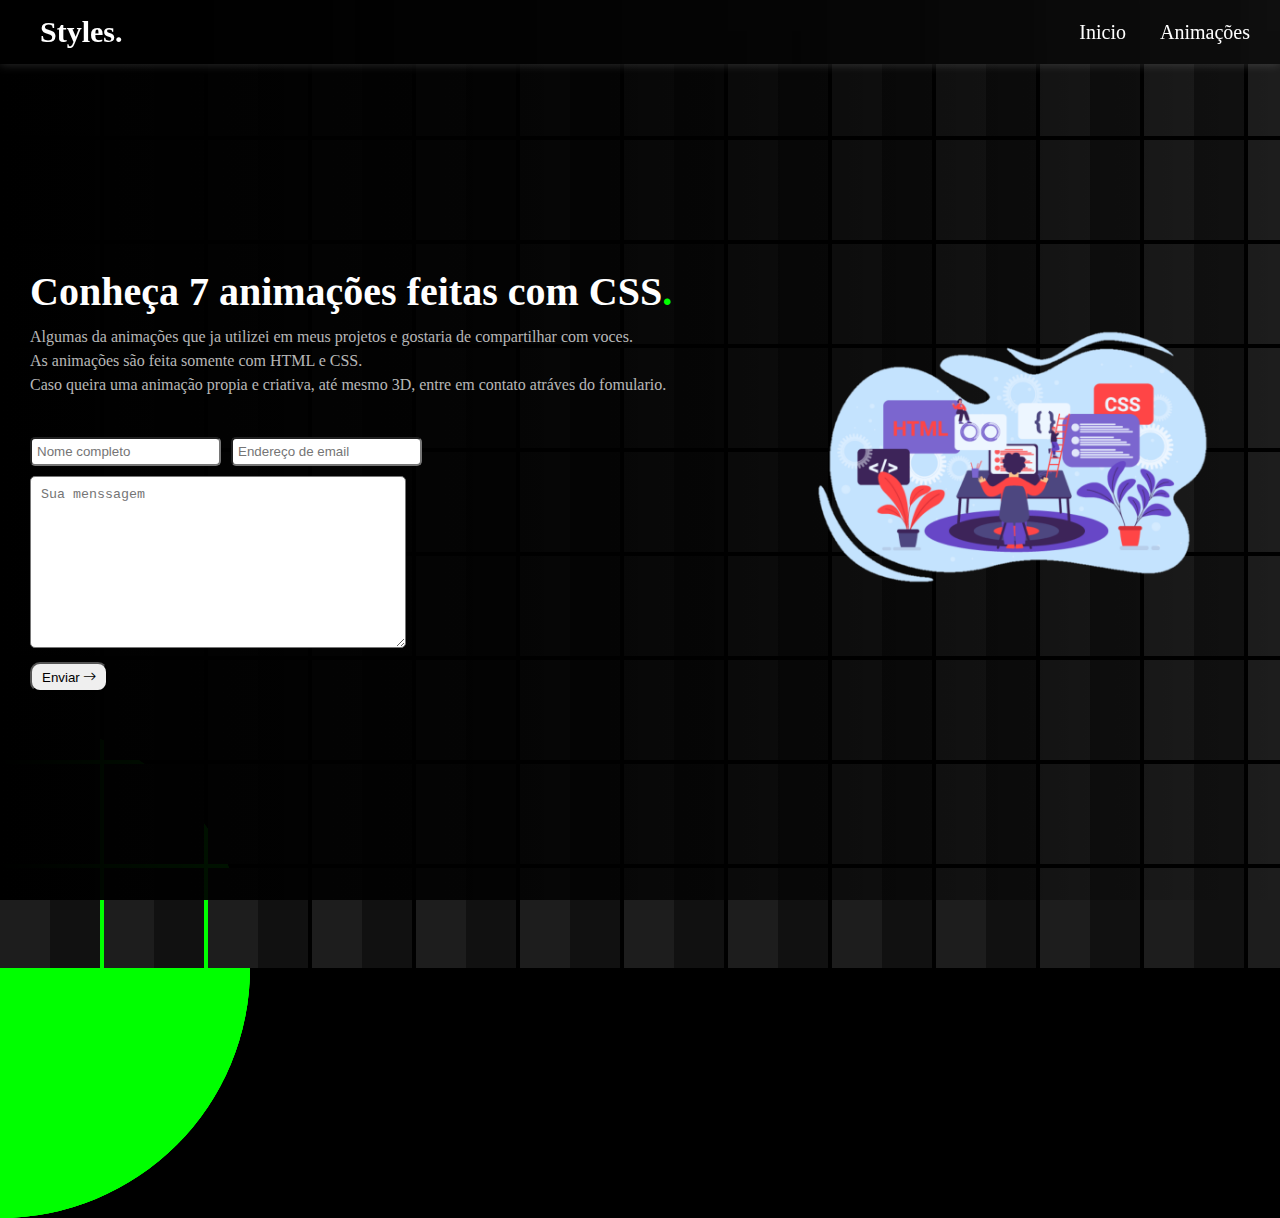
==== index.html @ a8e7b09c "Update index.html" ====
<!DOCTYPE html>
<html lang="pt-br">
<head>
    <meta charset="UTF-8">
    <meta name="viewport" content="width=], initial-scale=1.0">
    <meta name="description"content="Quer animações diferentes? Aqui voce encontrara animações inéditas utilizando apenas css e html!!">
    <meta name="author" content="João vitor gentil da silva">
    <meta name="Keywords" content="Portfolio,portfolio,vercel,joao vitor,threejs, three-js,programação,css,html,javascript,python,js,php,acessar,algoritmo,algoritmos,ambiente digital,ambientes virtuais,animações,animações,digitais,aplicativo,avanços tecnológicos">
    <title>Styles | CSS</title>
    <link rel="shortcut icon" type="image/jpg" href="./img/carro.png" />
    <link rel="stylesheet" href="styles.css">
    <link rel="stylesheet" href="https://cdn.jsdelivr.net/npm/bootstrap-icons@1.11.2/font/bootstrap-icons.min.css">
</head>
<body>
    <header class="header">
        <div class="icon"><h1>Styles.</h1></div>
        <nav class="navbar">
            <a href="#home" class="BtnHome">Inicio</a>
            <a href="#" class="Sobre">Animações</a>
        </nav>
    </header>
    <section class="home">
        <div id="cobtainer-box">
            <div id="container"></div>
        </div>
        <div id="cursor"></div>
        <span class="black">
            <img src="./img/imgeraser.png" alt="">
            <div class="contact">
                <h1>Conheça 7 animações feitas com CSS<span>.</span></h1>
                <p>Algumas da animações que ja utilizei em meus projetos e gostaria de compartilhar com voces. <br>
                As animações são feita somente com HTML e CSS. <br>
                Caso queira uma animação propia e criativa, até mesmo 3D, entre em contato atráves do fomulario.</p>
                <form id="contact-form" method="POST" action="https://formsubmit.co/joaopap1234@gmail.com"
                    enctype="multipart/form-data">
                    <input type="hidden" name="_captcha" value="false">
                    <input type="hidden" name="_next" value="http://127.0.0.1:5500">
            
                    <div class="input-box">
                        <div class="input-field">
                            <input type="text" name="nome" placeholder="Nome completo" required>
                        </div>
            
                        <div class="input-field">
                            <input type="email" name="email" placeholder="Endereço de email" required>
                        </div>
                    </div>
            
                    <div class="textarea-field">
                        <textarea name="assunto" cols="30" rows="10" placeholder="Sua menssagem" required></textarea>
                    </div>
            
                    <div class="btn">
                        <button type="submit">
                            <span class="texto">Enviar</span>
                            <span class="logo-enviar"><i class="bi bi-arrow-right"></i></span>
                        </button>
                    </div>
                </form>
            </div>
        </span>
    </section>
    <section class="About">
        <div class="efeito"></div>
        <div class="efeito-container">
            <h1 class="title">Loading</h1>
            <div class="informacoes">
                <img src="./img/efeito.png" alt="">
                <img src="./img/efeito2.png" alt="">
            </div>
            <div class="info">
                <h1>Efeito de <span>loanding.</span></h1>
                <p>Neste efeito só utilizará HTML e CSS, caso a formatação(*) do css estiver overflow: hidden; Mudem o  hidden para 'Auto'. Assim funcionará perfeitamente!</p>
            </div>
            <div class="codigo-box">
                <div class="codigo-container">
                    <h1>Codigo <span>HTML.</span></h1>
                    <div class="codigo">
                            &lt<span>div</span> class="loading"&gt<br>
                                <p>&lt<span>span</span> style="--i:1"&gt&lt<span>/span</span>&gt</p>
                                <p>&lt<span>span</span> style="--i:2"&gt&lt<span>/span</span>&gt</p>
                                <p>&lt<span>span</span> style="--i:3"&gt&lt<span>/span</span>&gt</p>
                                <p>&lt<span>span</span> style="--i:4"&gt&lt<span>/span</span>&gt</p>
                                <p>&lt<span>span</span> style="--i:5"&gt&lt<span>/span</span>&gt</p>
                                <p>&lt<span>span</span> style="--i:6"&gt&lt<span>/span</span>&gt</p>
                                <p>&lt<span>span</span> style="--i:7"&gt&lt<span>/span</span>&gt</p>
                                <p>&lt<span>span</span> style="--i:8"&gt&lt<span>/span</span>&gt</p>
                                <p>&lt<span>span</span> style="--i:9"&gt&lt<span>/span</span>&gt</p>
                                <p>&lt<span>span</span> style="--i:10"&gt&lt<span>/span</span>&gt</p>
                                <p>&lt<span>span</span> style="--i:11"&gt&lt<span>/span</span>&gt</p>
                                <p>&lt<span>span</span> style="--i:12"&gt&lt<span>/span</span>&gt</p>
                                <p>&lt<span>span</span> style="--i:13"&gt&lt<span>/span</span>&gt</p>
                                <p>&lt<span>span</span> style="--i:14"&gt&lt<span>/span</span>&gt</p>
                                <p>&lt<span>span</span> style="--i:15"&gt&lt<span>/span</span>&gt</p>
                                <p>&lt<span>span</span> style="--i:16"&gt&lt<span>/span</span>&gt</p>
                                <p>&lt<span>span</span> style="--i:17"&gt&lt<span>/span</span>&gt</p>
                                <p>&lt<span>span</span> style="--i:18"&gt&lt<span>/span</span>&gt</p>
                                <p>&lt<span>span</span> style="--i:19"&gt&lt<span>/span</span>&gt</p>
                                <p>&lt<span>span</span> style="--i:20"&gt&lt<span>/span</span>&gt</p>
                            &lt<span>/div</span>&gt        
                    </div>
                </div>

                <div class="codigo-container">
                    <h1>Codigo <span>CSS.</span></h1>
                    <div class="codigoCss">
                        <span>.loading</span> {<br>
                        position: relative;<br>
                        display: flex;
                        <br>
                        }
                        <br>
                        <br>
                        <span>.loading span</span> {<br>
                        position: relative;<br>
                        width: 5px;<br>
                        height: 41px;<br>
                        transform: rotate(calc(var(--i) * 18deg));<br>
                        transform-origin: 0 150px;<br>
                        z-index: 99;<br>
                        }<br>
                        <br>
                        <span>.loading span::before</span>{<br>
                        content: "";<br>
                        position: absolute;<br>
                        inset: 0;<br>
                        animation: animate 8s linear infinite;<br>
                        animation-delay: calc(var(--i) * 0.1s);<br>
                        }<br>
                        <br>
                        <span>@keyframes animate </span>{<br>
                        <span>0%</span> {<br>
                        background: #0f0;<br>
                        box-shadow: 0 0 5px #0f0,<br>
                        0 0 15px #0f0,<br>
                        0 0 30px #0f0,<br>
                        0 0 50px #0f0;<br>
                        rotate: 0deg;<br>
                        }<br>
                        
                        <span>20%</span> {<br>
                        background: #0f0;<br>
                        box-shadow: 0 0 5px #0f0,<br>
                        0 0 15px #0f0,<br>
                        0 0 30px #0f0,<br>
                        0 0 50px #0f0;<br>
                        rotate: 0deg;<br>
                        }<br>
                        <br>
                        <span>40%</span> {<br>
                        background: #0f0;<br>
                        box-shadow: 0 0 5px #0f0,<br>
                        0 0 15px #0f0,<br>
                        0 0 30px #0f0,<br>
                        0 0 50px #0f0;<br>
                        rotate: 90deg;<br>
                        filter: hue-rotate(0deg);<br>
                        }<br>
                        <br>
                        <span>80%</span> {<br>
                        background: #0f0;<br>
                        box-shadow: 0 0 5px #0f0,<br>
                        0 0 15px #0f0,<br>
                        0 0 30px #0f0,<br>
                        0 0 50px #0f0;<br>
                        rotate: 90deg;<br>
                        filter: hue-rotate(360deg);<br>
                        }<br>
                        <br>
                        <span>90% </span>{<br>
                        box-shadow: none;<br>
                        rotate: 90deg;<br>
                        }<br>
                        <br>
                        <span>90.1%,
                        100%</span> {<br>
                        box-shadow: none;<br>
                        background: transparent;<br>
                        }<br>
                        }
                    </div>
                </div>
            </div>
        </div>

        <div class="efeito-container">
            <h1 class="title">Hover</h1>
            <div class="informacoes">
                <img src="./img/luz.png" alt="">
                <img src="./img/luz2.png" alt="">
            </div>
            <div class="info">
                <h1>Efeito de <span>Hover.</span></h1>
                <p>Neste efeito só utilizará HTML e CSS, caso a formatação(*) do css estiver overflow: hidden; Mudem o hidden
                    para 'Auto'. Cole esse link do header do seu HTML.<i class="bi bi-arrow-down-short"></i> <br><br> <span>&ltlink rel="stylesheet" href="https://cdn.jsdelivr.net/npm/bootstrap-icons@1.11.2/font/bootstrap-icons.min.css"&gt</span> <br>Depois de colar no header copie e cole o codigo a baixo, tudo funcionará perfeitamente!</p>
            </div>
            <div class="codigo-box">
                <div class="codigo-container">
                    <h1>Codigo <span>HTML.</span></h1>
                    <div class="codigo">
                        &lt<span>ul</span> class="icones"&gt
                        <p>&lt<span>li</span> style="--clr:#2483ff"&gt</p>
                        <p id="frente">&lt<span>a</span> href="#" target="_blank"&gt</p>
                        <p id="frente1">&lt<span>i</span> class="bi bi-linkedin"&gt&lt/<span>i</span>&gt</p>
                        <p id="frente1">&lt<span>span</span>&gtLinkdin&lt/<span>span</span>&gt</p>
                        <p id="frente"> &lt/<span>a</span>&gt</p>
                        <p> &lt/<span>li</span>&gt</p>
                        <p>&lt<span>li</span> style="--clr:#b9b9b9"&gt</p>
                        <p id="frente">&lt<span>a</span> href="#" target="_blank"&gt</p>
                        <p id="frente1">&lt<span>i</span> class="bi bi-github"&gt&lt/<span>i</span>&gt</p>
                        <p id="frente1"> &lt<span>span</span>&gtGithub&lt/<span>span</span>&gt</p>
                        <p id="frente">&lt/<span>a</span>&gt</p>
                        <p>&lt/<span>li</span>&gt</p>
                        <p>&lt<span>li</span> style="--clr:#ff4800"&gt</p>
                        <p id="frente">&lt<span>a</span> href="#" target="_blank"&gt</p>
                        <p id="frente1">&lt<span>i</span> class="bi bi-instagram"&gt&lt/<span>i</span>&gt</p>
                        <p id="frente1">&lt<span>span</span>&gtInstagram&lt/<span>span</span>&gt</p>
                        <p id="frente">&lt/<span>a</span>&gt</p>
                        <p>&lt/<span>li</span>&gt</p>
                        &lt/<span>ul</span>&gt
                    </div>
                </div>
        
                <div class="codigo-container">
                    <h1>Codigo <span>CSS.</span></h1>
                    <div class="codigoCss">
                        <span>.icones</span> {<br>
                        position: relative;<br>
                        display: flex;<br>
                        justify-content: center;<br>
                        align-items: center;<br>
                        }<br>
                        <br>
                        <span>.icones li</span> {<br>
                        position: relative;<br>
                        list-style: none;<br>
                        width: 80px;<br>
                        height: 80px;<br>
                        display: flex;<br>
                        justify-content: center;<br>
                        align-items: center;<br>
                        cursor: pointer;<br>
                        transition: .5s;<br>
                        }<br>
                        <br>
                        <span>.icones li::before</span> {<br>
                        content: "";<br>
                        position: absolute;<br>
                        inset: 30px;<br>
                        box-shadow: 0 0 0 10px var(--clr),<br>
                        0 0 0 20px var(--bg),<br>
                        0 0 0 22px var(--clr);<br>
                        transition: .5s;<br>
                        }<br>
                        <br>
                        <span>.icones li:hover::before</span> {<br>
                        inset: 15px;<br>
                        }<br>
                        <br>
                        <span>.icones li::after</span> {<br>
                        content: "";<br>
                        position: absolute;<br>
                        inset: 0;<br>
                        background: var(--bg);<br>
                        transform: rotate(45deg);<br>
                        transition: .5s;<br>
                        }<br>
                        <br>
                        <span>.icones li:hover::after</span> {<br>
                        inset: -10px;<br>
                        transform: rotate(0deg);<br>
                        }<br>
                        <br>
                        <span>.icones li a</span>{<br>
                        position: relative;<br>
                        text-decoration: none;<br>
                        z-index: 10;<br>
                        display: flex;<br>
                        justify-content: center;<br>
                        align-items: center;<br>
                        }<br>
                        
                        <span>.icones li a i</span> {<br>
                        font-size: 2em;<br>
                        transition: .5s;<br>
                        color: var(--clr);<br>
                        }<br>
                        <br>
                        <span>.icones li:hover a i</span> {<br>
                        color: var(--clr);<br>
                        transform: translateY(-40%);<br>
                        }<br>
                        <br>
                        <span>.icones li a span</span> {<br>
                        position: absolute;<br>
                        color: var(--clr);<br>
                        opacity: 0;<br>
                        transition: .5s;<br>
                        transform: scale(0) translateY(200%);<br>
                        }<br>
                        
                        <span>.icones li:hover a span</span> {<br>
                        opacity: 1;<br>
                        transform: scale(1) translateY(100%);<br>
                        }<br>
                        <br>
                        .icones li:hover a i,<br>
                        <span>.icones li:hover a span</span> {<br>
                        filter: drop-shadow(0 0 20px var(--clr)) drop-shadow(0 0 40px var(--clr)) drop-shadow(0 0 60px var(--clr));<br>
                        }
                    </div>
                </div>
            </div>
        </div>

        <div class="efeito-container">
            <h1 class="title">Menu</h1>
            <div class="informacoes">
                <img src="./img/menu.png" alt="">
                <img src="./img/menu2.png" alt="">
            </div>
            <div class="info">
                <h1>Menu <span>desktop.</span></h1>
                <p>Neste efeito só utilizará HTML e CSS, caso a formatação(*) do css estiver overflow: hidden; Mudem o hidden
                    para 'Auto'.
                </p>
            </div>
            <div class="codigo-box">
                <div class="codigo-container">
                    <h1>Codigo <span>HTML.</span></h1>
                    <div class="codigo">
                        &lt<span>ul</span> class="Menu3d">
                        <p>&lt<span>li</span> style="--i:4"><br>&lt<span>a</span> href="#"> Inicio&lt/<span>a</span>><br>&lt/<span>li</span>></p><br>
                        <p>&lt<span>li</span> style="--i:3"><br>&lt<span>a</span> href="#"> Sobre&lt/<span>a</span>><br>&lt/<span>li</span>></p><br>
                        <p>&lt<span>li</span> style="--i:2"><br>&lt<span>a</span> href="#"> Projetos&lt/<span>a</span>><br>&lt/<span>li</span>></p><br>
                        <p>&lt<span>li</span> style="--i:1"><br>&lt<span>a</span> href="#"> Contato&lt/<span>a</span>><br>&lt/<span>li</span>></p>
                        &lt/<span>ul</span>>
                    </div>
                </div>
        
                <div class="codigo-container">
                    <h1>Codigo <span>CSS.</span></h1>
                    <div class="codigoCss">
                        <span>.Menu3d</span> {<br>
                        position: relative;<br>
                        transform: skewY(-15deg);<br>
                        transition: 0.5s;<br>
                        z-index: 999;<br>
                        margin-top: 200px;<br>
                        }<br>
                        <br>
                        <span>.Menu3d li</span> {<br>
                        position: relative;<br>
                        list-style: none;<br>
                        width: 150px;<br>
                        background: #0b0c0c;<br>
                        z-index: var(--i);<br>
                        transition: 0.5s;<br>
                        }<br>
                        <br>
                        <span>.Menu3d li:hover</span> {<br>
                        background: #1E90FF;<br>
                        transform: translateX(20px);<br>
                        }<br>
                        <br>
                        <span>.Menu3d li::before</span> {<br>
                        content: "";<br>
                        position: absolute;<br>
                        top: 0;<br>
                        left: -30px;<br>
                        width: 30px;<br>
                        height: 100%;<br>
                        background: #070707;<br>
                        transform-origin: right;<br>
                        transform: skewY(45deg);<br>
                        transition: 0.5s;<br>
                        }<br>
                        <br>
                        <span>.Menu3d li:hover::before</span> {<br>
                        background: #0f2f42;<br>
                        }<br>
                        <br>
                        <span>.Menu3d li::after</span> {<br>
                        content: "";<br>
                        position: absolute;<br>
                        display: flex;<br>
                        top: -30px;<br>
                        left: 0;<br>
                        height: 30px;<br>
                        width: 100%;<br>
                        background: #070707;<br>
                        transform-origin: bottom;<br>
                        transform: skewX(45deg);<br>
                        transition: 0.5s;<br>
                        }<br>
                        <br>
                        <span>.Menu3d li:hover::after</span> {<br>
                        background: #2982b9;<br>
                        }<br>
                        <br>
                        <span>.Menu3d li a</span> {<br>
                        text-decoration: none;<br>
                        color: white;<br>
                        padding: 15px;<br>
                        height: 40px;<br>
                        display: block;<br>
                        text-transform: uppercase;<br>
                        letter-spacing: 0.05em;<br>
                        font-size: 14px;<br>
                        transition: 0.5s;<br>
                        }<br>
                        <br>
                        <span>.Menu3d li:hover a</span> {<br>
                        color: white;<br>
                        }<br>
                        <br>
                        <span>.Menu3d li:last-child::after</span> {<br>
                        box-shadow: -100px 110px 20px #00000070;<br>
                        }
                    </div>
                </div>
            </div>
        </div>

        <div class="efeito-container">
            <h1 class="title">Imagem Hover</h1>
            <div class="informacoes">
                <img src="./img/img.png" alt="">
                <img src="./img/img2.png" alt="">
            </div>
            <div class="info">
                <h1>Efeito Hover<span> 3d em imagem.</span></h1>
                <p>Neste efeito só utilizará HTML e CSS.</p>
            </div>
            <div class="codigo-box">
                <div class="codigo-container">
                    <h1>Codigo <span>HTML.</span></h1>
                    <div class="codigo">
                        &lt<span>div</span> class="image">
                        <p>&lt <span>img</span> src="SUA IMAGEM" alt=""></p>
                        &lt/<span>div</span>>
                    </div>
                </div>
        
                <div class="codigo-container">
                    <h1>Codigo <span>CSS.</span></h1>
                    <div class="codigoCss">
                        <span>.image</span> {<br>
                        height: 500px;<br>
                        width: 650px;<br>
                        perspective: 800px;<br>
                        display: flex;<br>
                        align-items: center;<br>
                        justify-content: center;<br>
                        transition: .3s;<br>
                        }<br>
                        <br>
                        <span>.image img</span> {<br>
                        height: auto;<br>
                        width: 600px;<br>
                        position: relative;<br>
                        transform-style: preserve-3d;<br>
                        transition: .3s;<br>
                        box-shadow: 10px 10px 10px black;<br>
                        }<br>
                        <br>
                        <span>.image img:hover</span> {<br>
                        transform: rotateY(-25deg) translateY(15px);<br>
                        box-shadow: 10px 20px 20px black<br>
                        }
                    </div>
                </div>
            </div>
        </div>

        <div class="efeito-container">
            <h1 class="title">Carro</h1>
            <div class="informacoes">
                <img src="./img/carro.png" alt="">
                <img src="./img/carro2.png" alt="">
            </div>
            <div class="info">
                <h1>Efeito de carro<span> andando.</span></h1>
                <p>Neste efeito só utilizará HTML e CSS.</p>
            </div>
            <div class="codigo-box">
                <div class="codigo-container">
                    <h1>Codigo <span>HTML.</span></h1>
                    <div class="codigo">
                        &lt<span>div</span> class="pista">
                        <p>&lt<span>div</span> class="carro"></p>
                        <p id="frente">&lt<span>div</span> class="molde"></p>
                        <p id="frente1">&lt<span>div</span> class="farol">&lt/<span>div</span>></p>
                        <p id="frente">&lt/<span>div</span>></p>
                        <p id="frente">&lt<span>div</span> class="teto"></p>
                        <p id="frente1">&lt<span>div</span> class="janela">&lt/<span>div</span>></p>
                        <p id="frente">&lt/<span>div</span>></p>
                        <p id="frente">&lt<span>div</span> class="roda1"></p>
                        <p id="frente1">&lt<span>div</span>class="aro1">&lt/<span>div</span>></p>
                        <p id="frente1">&lt<span>div</span> class="aro2">&lt/<span>div</span>></p>
                        <p id="frente">&lt/<span>div</span>></p>
                        <p id="frente">&lt<span>div</span> class="roda2"></p>
                        <p id="frente1">&lt<span>div</span> class="aro3">&lt/<span>div</span>></p>
                        <p id="frente1">&lt<span>div</span> class="aro4">&lt/<span>div</span>></p>
                        <p id="frente">&lt/<span>div</span>></p>
                        <p id="frente">&lt<span>div</span> class="porta"></p>
                        <p id="frente1">&lt<span>div</span> class="macaneta">&lt/<span>div</span>></p>
                        <p id="frente">&lt/<span>div</span>></p>
                        <p id="frente">&lt<span>div</span> class="luz">&lt/<span>div</span>></p>
                        <p>&lt/<span>div</span>></p>
                        &lt/<span>div</span>>
                    </div>
                </div>
        
                <div class="codigo-container">
                    <h1>Codigo <span>CSS.</span></h1>
                    <div class="codigoCss">
                        <span>.pista</span> {<br>
                        position: relative;<br>
                        width: 100%;<br>
                        height: 70px;<br>
                        margin-bottom: 20px;<br>
                        border-bottom: 2px solid greenyellow;<br>
                        overflow: hidden;<br>
                        }<br>
                        <br>
                        <span>.carro</span> {<br>
                        position: absolute;<br>
                        width: 120px;<br>
                        height: 90%;<br>
                        bottom: 0;<br>
                        animation: movimento-carro 6s linear infinite;<br>
                        transition: 6s;<br>
                        }<br>
                        <br>
                        <span>.molde</span> {<br>
                        position: absolute;<br>
                        margin-top: 18px;<br>
                        width: 80%;<br>
                        background: #5f5f5f;<br>
                        height: 28px;<br>
                        border-radius: 4px;<br>
                        border-bottom: 2px solid black;<br>
                        border-top: 1px solid black;<br>
                        border-left: 1px solid black;<br>
                        overflow: hidden;<br>
                        }<br>
                        <br>
                        <span>.farol</span> {<br>
                        position: absolute;<br>
                        width: 10px;<br>
                        height: 10px;<br>
                        right: -3px;<br>
                        background-color: greenyellow;<br>
                        border-radius: 3px;<br>
                        border: 1px solid black;<br>
                        }<br>
                        <br>
                        <span>.porta</span> {<br>
                        position: absolute;<br>
                        width: 20px;<br>
                        height: 28px;<br>
                        background: #3d3d3d;<br>
                        border: 2px solid black;<br>
                        margin-top: 18px;<br>
                        margin-left: 32px;<br>
                        }<br>
                        <br>
                        <span>.macaneta</span> {<br>
                        position: absolute;<br>
                        background: black;<br>
                        height: 2px;<br>
                        width: 8px;<br>
                        margin-top: 10px;<br>
                        }<br>
                        <br>
                        <span>.teto</span> {<br>
                        position: absolute;<br>
                        width: 40%;<br>
                        height: 18px;<br>
                        margin-left: 15px;<br>
                        background: transparent;<br>
                        border: 3px solid black;<br>
                        border-bottom: none;<br>
                        border-radius: 5px;<br>
                        z-index: -1;<br>
                        }<br>
                        <br>
                        <span>.janela</span> {<br>
                        position: absolute;<br>
                        width: 2px;<br>
                        height: 18px;<br>
                        background-color: black;<br>
                        margin-left: 20px;<br>
                        }<br>
                        <br>
                        <span>.roda1</span> {<br>
                        position: absolute;<br>
                        display: flex;<br>
                        justify-content: center;<br>
                        align-items: center;<br>
                        bottom: 0;<br>
                        left: 5px;<br>
                        width: 20px;<br>
                        height: 20px;<br>
                        border-radius: 50%;<br>
                        border: 5px solid black;<br>
                        background: #797979;<br>
                        }<br>
                        <br>
                        <span>.roda2</span> {<br>
                        position: absolute;<br>
                        display: flex;<br>
                        justify-content: center;<br>
                        align-items: center;<br>
                        bottom: 0;<br>
                        right: 28px;<br>
                        width: 20px;<br>
                        height: 20px;<br>
                        border-radius: 50%;<br>
                        background: #797979;<br>
                        border: 5px solid black;<br>
                        }<br>
                        <br>
                        <span>.aro1</span> {<br>
                        position: absolute;<br>
                        height: 100%;<br>
                        width: 2px;<br>
                        background-color: black;<br>
                        animation: girar .6s linear infinite;<br>
                        }<br>
                        <br>
                        <span>.aro2</span> {<br>
                        position: absolute;<br>
                        height: 2px;<br>
                        width: 100%;<br>
                        background-color: black;<br>
                        animation: girar .6s linear infinite;<br>
                        }<br>
                        <br>
                        <span>.aro3</span>{<br>
                        position: absolute;<br>
                        height: 2px;<br>
                        width: 100%;<br>
                        background-color: black;<br>
                        animation: girar .6s linear infinite;<br>
                        }<br>
                        <br>
                        <span>.aro4</span> {<br>
                        position: absolute;<br>
                        height: 100%;<br>
                        width: 2px;<br>
                        background-color: black;<br>
                        animation: girar .6s linear infinite;<br>
                        }<br>
                        <br>
                        <span>.luz</span> {<br>
                        pointer-events: none;<br>
                        content: "";<br>
                        position: absolute;<br>
                        width: 20px;<br>
                        height: 50px;<br>
                        background: greenyellow;<br>
                        right: 0;<br>
                        transform: perspective(64px) rotateX(40deg) scale(1, 0.35);<br>
                        filter: blur(10px);<br>
                        opacity: 0, 7;<br>
                        }<br>
                        <br>
                        <span>@keyframes movimento-carro</span> {<br>
                        <span>0%</span> {<br>
                        left: -100px;<br>
                        }<br>
                        
                        <span>100%</span> {<br>
                        left: 100%;<br>
                        }<br>
                        }<br>
                        <br>
                        <span>@keyframes girar</span> {<br>
                        <span>0%</span> {<br>
                        transform: rotate(0);<br>
                        }<br>
                        <br>
                        <span>100%</span> {<br>
                        transform: rotate(360deg);<br>
                        }<br>
                        }
                    </div>
                </div>
            </div>
        </div>

        <div class="efeito-container">
            <h1 class="title">DNA</h1>
            <div class="informacoes">
                <img src="./img/dna.png" alt="">
                <img src="./img/dna2.png" alt="">
            </div>
            <div class="info">
                <h1>Efeito de<span> DNA.</span></h1>
                <p>Neste efeito só utilizará HTML e CSS.</p>
            </div>
            <div class="codigo-box">
                <div class="codigo-container">
                    <h1>Codigo <span>HTML.</span></h1>
                    <div class="codigo">
                        &lt<span>div</span> class="wrapper">
                        <p>&lt<span>div</span> class="line line1"></p>
                        <p id="frente">&lt<span>span</span> class="circle circle-top">&lt/<span>span</span>></p>
                        <p id="frente">&lt<span>div</span> class="dotted"></p>
                        <p id="frente1">&lt<span>span</span> class="dot dot-top">&lt/<span>span</span>></p>
                        <p id="frente1">&lt<span>span</span> class="dot dot-middle-top">&lt/<span>span</span>></p>
                        <p id="frente1">&lt<span>span</span> class="dot dot-middle-bottom">&lt/<span>span</span>></p>
                        <p id="frente1">&lt<span>span</span> class="dot dot-bottom">&lt/<span>span</span>></p>
                        <p id="frente">&lt/<span>div</span>></p>
                        <p>&lt<span>span</span> class="circle circle-bottom">&lt/<span>span</span>></p>
                        <p>&lt/<span>div</span>></p>
                        <p>&lt<span>div</span> class="line line2"></p>
                        <p id="frente">&lt<span>span</span> class="circle circle-top">&lt/<span>span</span>></p>
                        <p id="frente">&lt<span>div</span> class="dotted"></p>
                        <p id="frente1">&lt<span>span</span> class="dot dot-top">&lt/<span>span</span>></p>
                        <p id="frente1">&lt<span>span</span> class="dot dot-middle-top">&lt/<span>span</span>></p>
                        <p id="frente1">&lt<span>span</span> class="dot dot-middle-bottom">&lt/<span>span</span>></p>
                        <p id="frente1">&lt<span>span</span> class="dot dot-bottom">&lt/<span>span</span>></p>
                        <p id="frente">&lt/<span>div</span>></p>
                        <p id="frente">&lt<span>span</span> class="circle circle-bottom">&lt/<span>span</span>></p>
                        <p>&lt/<span>div</span>></p>
                        <p>&lt<span>div</span> class="line line3"></p>
                        <p id="frente">&lt<span>span</span> class="circle circle-top">&lt/<span>span</span>></p>
                        <p id="frente">&lt <span>div</span> class="dotted"></p>
                        <p id="frente1">&lt<span>span</span> class="dot dot-top">&lt/<span>span</span>></p>
                        <p id="frente1">&lt<span>span</span> class="dot dot-middle-top">&lt/<span>span</span>></p>
                        <p id="frente1">&lt<span>span</span> class="dot dot-middle-bottom">&lt/<span>span</span>></p>
                        <p id="frente1">&lt<span>span</span> class="dot dot-bottom">&lt/<span>span</span>></p>
                        <p id="frente">&lt/<span>div</span>></p>
                        <p id="frente">&lt<span>span</span> class="circle circle-bottom">&lt/<span>span</span>></p>
                        <p>&lt/<span>div</span>></p>
                        <p>&lt<span>div</span> class="line line4"></p>
                        <p id="frente">&lt<span>span</span> class="circle circle-top">&lt/<span>span</span>></p>
                        <p id="frente">&lt<span>div</span> class="dotted"></p>
                        <p id="frente1">&lt<span>span</span> class="dot dot-top">&lt/<span>span</span>></p>
                        <p id="frente1">&lt<span>span</span> class="dot dot-middle-top">&lt/<span>span</span>></p>
                        <p id="frente1">&lt<span>span</span> class="dot dot-middle-bottom">&lt/<span>span</span>></p>
                        <p id="frente1">&lt<span>span</span> class="dot dot-bottom">&lt/<span>span</span>></p>
                        <p id="frente">&lt/<span>div</span>></p>
                        <p id="frente">&lt<span>span</span> class="circle circle-bottom">&lt/<span>span</span>></p>
                        <p>&lt/<span>div</span>></p>
                        <p>&lt<span>div</span> class="line line5"></p>
                        <p id="frente">&lt<span>span</span> class="circle circle-top">&lt/<span>span</span>></p>
                        <p id="frente">&lt<span>div</span> class="dotted"></p>
                        <p id="frente1">&lt<span>span</span> class="dot dot-top">&lt/<span>span</span>></p>
                        <p id="frente1">&lt<span>span</span> class="dot dot-middle-top">&lt/<span>span</span>></p>
                        <p id="frente1">&lt<span>span</span> class="dot dot-middle-bottom">&lt/<span>span</span>></p>
                        <p id="frente1">&lt<span>span</span> class="dot dot-bottom">&lt/<span>span</span>></p>
                        <p id="frente">&lt/<span>div</span>></p>
                        <p id="frente">&lt<span>span</span> class="circle circle-bottom">&lt/<span>span</span>></p>
                        <p>&lt/<span>div</span>></p>
                        <p>&lt<span>div</span> class="line line6"></p>
                        <p id="frente">&lt<span>span</span> class="circle circle-top">&lt/<span>span</span>></p>
                        <p id="frente">&lt<span>div</span> class="dotted"></p>
                        <p id="frente1">&lt<span>span</span> class="dot dot-top">&lt/<span>span</span>></p>
                        <p id="frente1">&lt<span>span</span> class="dot dot-middle-top">&lt/<span>span</span>></p>
                        <p id="frente1">&lt<span>span</span> class="dot dot-middle-bottom">&lt/<span>span</span>></p>
                        <p id="frente1">&lt<span>span</span> class="dot dot-bottom">&lt/<span>span</span>></p>
                        <p id="frente">&lt/<span>div</span>></p>
                        <p id="frente">&lt<span>span</span> class="circle circle-bottom">&lt/<span>span</span>></p>
                        <p>&lt/<span>div</span>></p>
                        <p>&lt<span>div</span> class="line line7"></p>
                        <p id="frente">&lt<span>span</span> class="circle circle-top">&lt/<span>span</span>></p>
                        <p id="frente">&lt<span>div</span> class="dotted"></p>
                        <p id="frente1">&lt<span>span</span> class="dot dot-top">&lt/<span>span</span>></p>
                        <p id="frente1">&lt<span>span</span> class="dot dot-middle-top">&lt/<span>span</span>></p>
                        <p id="frente1">&lt<span>span</span> class="dot dot-middle-bottom">&lt/<span>span</span>></p>
                        <p id="frente1">&lt<span>span</span> class="dot dot-bottom">&lt/<span>span</span>></p>
                        <p id="frente">&lt/<span>div</span>></p>
                        <p id="frente">&lt<span>span</span> class="circle circle-bottom">&lt/<span>span</span>></p>
                        <p>&lt/<span>div></p>
                        <p>&lt<span>div</span> class="line line8"></p>
                        <p id="frente">&lt<span>span</span> class="circle circle-top">&lt/<span>span</span>></p>
                        <p id="frente">&lt<span>div</span> class="dotted"></p>
                        <p id="frente1">&lt<span>span</span> class="dot dot-top">&lt/<span>span</span>></p>
                        <p id="frente1">&lt<span>span</span> class="dot dot-middle-top">&lt/<span>span</span>></p>
                        <p id="frente1">&lt<span>span</span> class="dot dot-middle-bottom">&lt/<span>span</span>></p>
                        <p id="frente1">&lt<span>span</span> class="dot dot-bottom">&lt/<span>span</span>></p>
                        <p id="frente">&lt/<span>div</span>></p>
                        <p id="frente">&lt<span>span</span> class="circle circle-bottom">&lt/<span>span</span>></p>
                        <p>&lt/<span>div</span>></p>
                        <p>&lt<span>div</span> class="line line9"></p>
                        <p id="frente">&lt<span>span</span> class="circle circle-top">&lt/<span>span</span>></p>
                        <p id="frente">&lt<span>div</span> class="dotted"></p>
                        <p id="frente1">&lt<span>span</span> class="dot dot-top">&lt/<span>span</span>></p>
                        <p id="frente1">&lt<span>span</span> class="dot dot-middle-top">&lt/<span>span</span>></p>
                        <p id="frente1">&lt<span>span</span> class="dot dot-middle-bottom">&lt/<span>span</span>></p>
                        <p id="frente1">&lt<span>span</span> class="dot dot-bottom">&lt/<span>span</span>></p>
                        <p id="frente">&lt/<span>div</span>></p>
                        <p id="frente">&lt<span>span</span> class="circle circle-bottom">&lt/<span>span</span>></p>
                        <p>&lt/<span>div</span>></p>
                        <p>&lt<span>div</span> class="line line10"></p>
                        <p id="frente">&lt<span>span</span> class="circle circle-top">&lt/<span>span</span>></p>
                        <p id="frente">&lt<span>div</span> class="dotted"></p>
                        <p id="frente1">&lt<span>span</span> class="dot dot-top">&lt/<span>span</span>></p>
                        <p id="frente1">&lt<span>span</span> class="dot dot-middle-top">&lt/<span>span</span>></p>
                        <p id="frente1">&lt<span>span</span> class="dot dot-middle-bottom">&lt/<span>span</span>></p>
                        <p id="frente1">&lt<span>span</span> class="dot dot-bottom">&lt/<span>span</span>></p>
                        <p id="frente">&lt/<span>div</span>></p>
                        <p id="frente">&lt<span>span</span> class="circle circle-bottom">&lt/<span>span</span>></p>
                        <p>&lt/<span>div></p>
                        <p>&lt<span>div</span> class="line line11"></p>
                        <p id="frente">&lt<span>span</span> class="circle circle-top">&lt/<span>span</span>></p>
                        <p id="frente">&lt<span>div</span> class="dotted"></p>
                        <p id="frente1">&lt<span>span</span> class="dot dot-top">&lt/<span>span</span>></p>
                        <p id="frente1">&lt<span>span</span> class="dot dot-middle-top">&lt/<span>span</span>></p>
                        <p id="frente1">&lt<span>span</span> class="dot dot-middle-bottom">&lt/<span>span</span>></p>
                        <p id="frente1">&lt<span>span</span> class="dot dot-bottom">&lt/<span>span</span>></p>
                        <p id="frente">&lt/<span>div</span>></p>
                        <p id="frente">&lt<span>span</span> class="circle circle-bottom">&lt/<span>span</span>></p>
                        <p>&lt/<span>div</span>></p>
                        &lt/<span>div</span>>
                    </div>
                </div>
        
                <div class="codigo-container">
                    <h1>Codigo <span>CSS.</span></h1>
                    <div class="codigoCss">
                        <span>.wrapper</span> {<br>
                        position: absolute;<br>
                        float: left;<br>
                        margin: 140px 100px;<br>
                        }<br>
                        <br>
                        <span>.line</span> {<br>
                        position: absolute;<br>
                        top: 0px;<br>
                        width: 2px;<br>
                        height: 8px;<br>
                        background-color: red;<br>
                        }<br>
                        <br>
                        <span>.circle</span> {<br>
                        position: absolute;<br>
                        display: block;<br>
                        width: 8px;<br>
                        height: 8px;<br>
                        border-radius: 50%;<br>
                        background-color: blue;<br>
                        }<br>
                        <br>
                        <span>.circle-top</span> {<br>
                        top: 0px;<br>
                        left: -3.5px;<br>
                        }<br>
                        <br>
                        <span>.circle-bottom</span> {<br>
                        bottom: 0px;<br>
                        left: -3.5px;<br>
                        }<br>
                        <br>
                        <span>.dot</span> {<br>
                        position: absolute;<br>
                        display: block;<br>
                        width: 4px;<br>
                        height: 4px;<br>
                        border-radius: 50%;<br>
                        left: -1.5px;<br>
                        }<br>
                        <br>
                        <span>.line1</span> {<br>
                        margin-left: 0px;<br>
                        background-color: #2410CB;<br>
                        -webkit-animation: line 2s cubic-bezier(0.250, 0, 0.705, 1) infinite;<br>
                        animation: line 2s cubic-bezier(0.250, 0, 0.705, 1) infinite;<br>
                        }<br>
                        <br>
                        <span>.line1>span</span> {<br>
                        background-color: #D4141E;<br>
                        }<br>
                        <br>
                        <span>.line1>.dotted>.dot</span> {<br>
                        background-color: #D4141E;<br>
                        }<br>
                        <br>
                        <span>.line1>.dotted>.dot-top</span> {<br>
                        top: 0px;<br>
                        -webkit-animation: dot-top 2s cubic-bezier(0.250, 0, 0.705, 1) infinite;<br>
                        animation: dot-top 2s cubic-bezier(0.250, 0, 0.705, 1) infinite;<br>
                        }<br>
                        <br>
                        <span>.line1>.dotted>.dot-bottom</span> {<br>
                        bottom: 0px;<br>
                        -webkit-animation: dot-bottom 2s cubic-bezier(0.250, 0, 0.705, 1) infinite;<br>
                        animation: dot-bottom 2s cubic-bezier(0.250, 0, 0.705, 1) infinite;<br>
                        }<br>
                        <br>
                        <span>.line1>.dotted>.dot-middle-top</span> {<br>
                        top: 0px;<br>
                        -webkit-animation: dot-middle-top 2s cubic-bezier(0.250, 0, 0.705, 1) infinite;<br>
                        animation: dot-middle-top 2s cubic-bezier(0.250, 0, 0.705, 1) infinite;<br>
                        }<br>
                        <br>
                        <span>.line1>.dotted>.dot-middle-bottom</span> {<br>
                        bottom: 0px;<br>
                        -webkit-animation: dot-middle-bottom 2s cubic-bezier(0.250, 0, 0.705, 1) infinite;<br>
                        animation: dot-middle-bottom 2s cubic-bezier(0.250, 0, 0.705, 1) infinite;<br>
                        }<br>
                        <br>
                        <span>.line2</span> {<br>
                        margin-left: 35px;<br>
                        background-color: #852DF4;<br>
                        -webkit-animation: line 2s cubic-bezier(0.250, 0, 0.705, 1) .05s infinite;<br>
                        animation: line 2s cubic-bezier(0.250, 0, 0.705, 1) .05s infinite;<br>
                        }<br>
                        <br>
                        <span>.line2>span</span> {<br>
                        background-color: #FC7E48;<br>
                        }<br>
                        <br>
                        <span>.line2>.dotted>.dot</span> {<br>
                        background-color: #FC7E48;<br>
                        }<br>
                        <br>
                        <span>.line2>.dotted>.dot-top</span> {<br>
                        top: 0px;<br>
                        -webkit-animation: dot-top 2s cubic-bezier(0.250, 0, 0.705, 1) .05s infinite;<br>
                        animation: dot-top 2s cubic-bezier(0.250, 0, 0.705, 1) .05s infinite;<br>
                        }<br>
                        <br>
                        <span>.line2>.dotted>.dot-bottom</span> {<br>
                        bottom: 0px;<br>
                        -webkit-animation: dot-bottom 2s cubic-bezier(0.250, 0, 0.705, 1) .05s infinite;<br>
                        animation: dot-bottom 2s cubic-bezier(0.250, 0, 0.705, 1) .05s infinite;<br>
                        }<br>
                        <br>
                        <span>.line2>.dotted>.dot-middle-top</span> {<br>
                        top: 0px;<br>
                        -webkit-animation: dot-middle-top 2s cubic-bezier(0.250, 0, 0.705, 1) .05s infinite;<br>
                        animation: dot-middle-top 2s cubic-bezier(0.250, 0, 0.705, 1) .05s infinite;<br>
                        }<br>
                        <br>
                        <span>.line2>.dotted>.dot-middle-bottom</span> {<br>
                        bottom: 0px;<br>
                        -webkit-animation: dot-middle-bottom 2s cubic-bezier(0.250, 0, 0.705, 1) .05s infinite;<br>
                        animation: dot-middle-bottom 2s cubic-bezier(0.250, 0, 0.705, 1) .05s infinite;<br>
                        }<br>
                        <br>
                        <span>.line3</span> {<br>
                        margin-left: 70px;<br>
                        background-color: #F42DF1;<br>
                        -webkit-animation: line 2s cubic-bezier(0.250, 0, 0.705, 1) .1s infinite;<br>
                        animation: line 2s cubic-bezier(0.250, 0, 0.705, 1) .1s infinite;<br>
                        }<br>
                        <br>
                        <span>.line3>span</span> {<br>
                        background-color: #EDEB29;<br>
                        }<br>
                        <br>
                        <span>.line3>.dotted>.dot</span> {<br>
                        background-color: #EDEB29;<br>
                        }<br>
                        <br>
                        <span>.line3>.dotted>.dot-top</span> {<br>
                        top: 0px;<br>
                        -webkit-animation: dot-top 2s cubic-bezier(0.250, 0, 0.705, 1) .1s infinite;<br>
                        animation: dot-top 2s cubic-bezier(0.250, 0, 0.705, 1) .1s infinite;<br>
                        }<br>
                        <br>
                        <span>.line3>.dotted>.dot-bottom</span> {<br>
                        bottom: 0px;<br>
                        -webkit-animation: dot-bottom 2s cubic-bezier(0.250, 0, 0.705, 1) .1s infinite;<br>
                        animation: dot-bottom 2s cubic-bezier(0.250, 0, 0.705, 1) .1s infinite;<br>
                        }<br>
                        <br>
                        <span>.line3>.dotted>.dot-middle-top</span> {<br>
                        top: 0px;<br>
                        -webkit-animation: dot-middle-top 2s cubic-bezier(0.250, 0, 0.705, 1) .1s infinite;<br>
                        animation: dot-middle-top 2s cubic-bezier(0.250, 0, 0.705, 1) .1s infinite;<br>
                        }<br>
                        <br>
                        <span>.line3>.dotted>.dot-middle-bottom</span> {<br>
                        bottom: 0px;<br>
                        -webkit-animation: dot-middle-bottom 2s cubic-bezier(0.250, 0, 0.705, 1) .1s infinite;<br>
                        animation: dot-middle-bottom 2s cubic-bezier(0.250, 0, 0.705, 1) .1s infinite;<br>
                        }<br>
                        <br>
                        <span>.line4</span> {<br>
                        margin-left: 105px;<br>
                        background-color: #F91396;<br>
                        -webkit-animation: line 2s cubic-bezier(0.250, 0, 0.705, 1) .15s infinite;<br>
                        animation: line 2s cubic-bezier(0.250, 0, 0.705, 1) .15s infinite;<br>
                        }<br>
                        <br>
                        <span>.line4>span</span> {<br>
                        background-color: #ACED29;<br>
                        }<br>
                        <br>
                        <span>.line4>.dotted>.dot</span> {<br>
                        background-color: #ACED29;<br>
                        }<br>
                        <br>
                        <span>.line4>.dotted>.dot-top</span> {<br>
                        top: 0px;<br>
                        -webkit-animation: dot-top 2s cubic-bezier(0.250, 0, 0.705, 1) .15s infinite;<br>
                        animation: dot-top 2s cubic-bezier(0.250, 0, 0.705, 1) .15s infinite;<br>
                        }<br>
                        <br>
                        <span>.line4>.dotted>.dot-bottom</span> {<br>
                        bottom: 0px;<br>
                        -webkit-animation: dot-bottom 2s cubic-bezier(0.250, 0, 0.705, 1) .15s infinite;<br>
                        animation: dot-bottom 2s cubic-bezier(0.250, 0, 0.705, 1) .15s infinite;<br>
                        }<br>
                        <br>
                        <span>.line4>.dotted>.dot-middle-top</span> {<br>
                        top: 0px;<br>
                        -webkit-animation: dot-middle-top 2s cubic-bezier(0.250, 0, 0.705, 1) .15s infinite;<br>
                        animation: dot-middle-top 2s cubic-bezier(0.250, 0, 0.705, 1) .15s infinite;<br>
                        }<br>
                        <br>
                        <span>.line4>.dotted>.dot-middle-bottom</span> {<br>
                        bottom: 0px;<br>
                        -webkit-animation: dot-middle-bottom 2s cubic-bezier(0.250, 0, 0.705, 1) .15s infinite;<br>
                        animation: dot-middle-bottom 2s cubic-bezier(0.250, 0, 0.705, 1) .15s infinite;<br>
                        }<br>
                        <br>
                        <span>.line5</span> {<br>
                        margin-left: 140px;<br>
                        background-color: #D4141E;<br>
                        -webkit-animation: line 2s cubic-bezier(0.250, 0, 0.705, 1) .2s infinite;<br>
                        animation: line 2s cubic-bezier(0.250, 0, 0.705, 1) .2s infinite;<br>
                        }
                        
                        <span>.line5>span</span>{<br>
                        background-color: #4EF02B;<br>
                        }<br>
                        <br>
                        <span>.line5>.dotted>.dot</span> {<br>
                        background-color: #4EF02B;<br>
                        }<br>
                        <br>
                        <span>.line5>.dotted>.dot-top</span> {<br>
                        top: 0px;<br>
                        -webkit-animation: dot-top 2s cubic-bezier(0.250, 0, 0.705, 1) .2s infinite;<br>
                        animation: dot-top 2s cubic-bezier(0.250, 0, 0.705, 1) .2s infinite;<br>
                        }<br>
                        <br>
                        <span>.line5>.dotted>.dot-bottom</span> {<br>
                        bottom: 0px;<br>
                        -webkit-animation: dot-bottom 2s cubic-bezier(0.250, 0, 0.705, 1) .2s infinite;<br>
                        animation: dot-bottom 2s cubic-bezier(0.250, 0, 0.705, 1) .2s infinite;<br>
                        }<br>
                        <br>
                        <span>.line5>.dotted>.dot-middle-top</span> {<br>
                        top: 0px;<br>
                        -webkit-animation: dot-middle-top 2s cubic-bezier(0.250, 0, 0.705, 1) .2s infinite;<br>
                        animation: dot-middle-top 2s cubic-bezier(0.250, 0, 0.705, 1) .2s infinite;<br>
                        }<br>
                        <br>
                        <span>.line5>.dotted>.dot-middle-bottom</span> {<br>
                        bottom: 0px;<br>
                        -webkit-animation: dot-middle-bottom 2s cubic-bezier(0.250, 0, 0.705, 1) .2s infinite;<br>
                        animation: dot-middle-bottom 2s cubic-bezier(0.250, 0, 0.705, 1) .2s infinite;<br>
                        }<br>
                        <br>
                        <span>.line6 </span>{<br>
                        margin-left: 175px;<br>
                        background-color: #FC7E48;<br>
                        -webkit-animation: line 2s cubic-bezier(0.250, 0, 0.705, 1) .25s infinite;<br>
                        animation: line 2s cubic-bezier(0.250, 0, 0.705, 1) .25s infinite;<br>
                        }<br>
                        <br>
                        <span>.line6>span</span> {<br>
                        background-color: #38E790;<br>
                        }<br>
                        <br>
                        <span>.line6>.dotted>.dot</span> {<br>
                        background-color: #38E790;<br>
                        }<br>
                        <br>
                        <span>.line6>.dotted>.dot-top</span> {<br>
                        top: 0px;<br>
                        -webkit-animation: dot-top 2s cubic-bezier(0.250, 0, 0.705, 1) .25s infinite;<br>
                        animation: dot-top 2s cubic-bezier(0.250, 0, 0.705, 1) .25s infinite;<br>
                        }<br>
                        <br>
                        <span>.line6>.dotted>.dot-bottom</span> {<br>
                        bottom: 0px;<br>
                        -webkit-animation: dot-bottom 2s cubic-bezier(0.250, 0, 0.705, 1) .25s infinite;<br>
                        animation: dot-bottom 2s cubic-bezier(0.250, 0, 0.705, 1) .25s infinite;<br>
                        }<br>
                        <br>
                        <span>.line6>.dotted>.dot-middle-top</span> {<br>
                        top: 0px;<br>
                        -webkit-animation: dot-middle-top 2s cubic-bezier(0.250, 0, 0.705, 1) .25s infinite;<br>
                        animation: dot-middle-top 2s cubic-bezier(0.250, 0, 0.705, 1) .25s infinite;<br>
                        }<br>
                        <br>
                        <span>.line6>.dotted>.dot-middle-bottom</span> {<br>
                        bottom: 0px;<br>
                        -webkit-animation: dot-middle-bottom 2s cubic-bezier(0.250, 0, 0.705, 1) .25s infinite;<br>
                        animation: dot-middle-bottom 2s cubic-bezier(0.250, 0, 0.705, 1) .25s infinite;<br>
                        }<br>
                        <br>
                        <span>.line7</span> {<br>
                        margin-left: 210px;<br>
                        background-color: #EDEB29;<br>
                        -webkit-animation: line 2s cubic-bezier(0.250, 0, 0.705, 1) .3s infinite;<br>
                        animation: line 2s cubic-bezier(0.250, 0, 0.705, 1) .3s infinite;<br>
                        }<br>
                        <br>
                        <span>.line7>span</span> {<br>
                        background-color: #25EACC;<br>
                        }<br>
                        <br>
                        <span>.line7>.dotted>.dot</span> {<br>
                        background-color: #25EACC;<br>
                        }<br>
                        <br>
                        <span>.line7>.dotted>.dot-top</span> {<br>
                        top: 0px;<br>
                        -webkit-animation: dot-top 2s cubic-bezier(0.250, 0, 0.705, 1) .3s infinite;<br>
                        animation: dot-top 2s cubic-bezier(0.250, 0, 0.705, 1) .3s infinite;<br>
                        }<br>
                        <br>
                        <span>.line7>.dotted>.dot-bottom</span> {<br>
                        bottom: 0px;<br>
                        -webkit-animation: dot-bottom 2s cubic-bezier(0.250, 0, 0.705, 1) .3s infinite;<br>
                        animation: dot-bottom 2s cubic-bezier(0.250, 0, 0.705, 1) .3s infinite;<br>
                        }<br>
                        <br>
                        <span>.line7>.dotted>.dot-middle-top</span> {<br>
                        top: 0px;<br>
                        -webkit-animation: dot-middle-top 2s cubic-bezier(0.250, 0, 0.705, 1) .3s infinite;<br>
                        animation: dot-middle-top 2s cubic-bezier(0.250, 0, 0.705, 1) .3s infinite;<br>
                        }<br>
                        <br>
                        <span>.line7>.dotted>.dot-middle-bottom </span>{<br>
                        bottom: 0px;<br>
                        -webkit-animation: dot-middle-bottom 2s cubic-bezier(0.250, 0, 0.705, 1) .3s infinite;<br>
                        animation: dot-middle-bottom 2s cubic-bezier(0.250, 0, 0.705, 1) .3s infinite;<br>
                        }<br>
                        <br>
                        <span>.line8</span> {<br>
                        margin-left: 245px;<br>
                        background-color: #ACED29;<br>
                        -webkit-animation: line 2s cubic-bezier(0.250, 0, 0.705, 1) .35s infinite;<br>
                        animation: line 2s cubic-bezier(0.250, 0, 0.705, 1) .35s infinite;<br>
                        }<br>
                        <br>
                        <span>.line8>span</span> {<br>
                        background-color: #309CDF;<br>
                        }<br>
                        <br>
                        <span>.line8>.dotted>.dot</span> {<br>
                        background-color: #309CDF;<br>
                        }<br>
                        <br>
                        <span>.line8>.dotted>.dot-top</span> {<br>
                        top: 0px;<br>
                        -webkit-animation: dot-top 2s cubic-bezier(0.250, 0, 0.705, 1) .35s infinite;<br>
                        animation: dot-top 2s cubic-bezier(0.250, 0, 0.705, 1) .35s infinite;<br>
                        }<br>
                        <br>
                        <span>.line8>.dotted>.dot-bottom</span> {<br>
                        bottom: 0px;<br>
                        -webkit-animation: dot-bottom 2s cubic-bezier(0.250, 0, 0.705, 1) .35s infinite;<br>
                        animation: dot-bottom 2s cubic-bezier(0.250, 0, 0.705, 1) .35s infinite;<br>
                        }<br>
                        <br>
                        <span>.line8>.dotted>.dot-middle-top</span> {<br>
                        top: 0px;<br>
                        -webkit-animation: dot-middle-top 2s cubic-bezier(0.250, 0, 0.705, 1) .35s infinite;<br>
                        animation: dot-middle-top 2s cubic-bezier(0.250, 0, 0.705, 1) .35s infinite;<br>
                        }<br>
                        <br>
                        <span>.line8>.dotted>.dot-middle-bottom</span> {<br>
                        bottom: 0px;<br>
                        -webkit-animation: dot-middle-bottom 2s cubic-bezier(0.250, 0, 0.705, 1) .35s infinite;<br>
                        animation: dot-middle-bottom 2s cubic-bezier(0.250, 0, 0.705, 1) .35s infinite;<br>
                        }<br>
                        <br>
                        <span>.line9</span> {<br>
                        margin-left: 280px;<br>
                        background-color: #4EF02B;<br>
                        -webkit-animation: line 2s cubic-bezier(0.250, 0, 0.705, 1) .4s infinite;<br>
                        animation: line 2s cubic-bezier(0.250, 0, 0.705, 1) .4s infinite;<br>
                        }<br>
                        <br>
                        <span>.line9>span</span> {<br>
                        background-color: #2544E7;<br>
                        }<br>
                        <br>
                        <span>.line9>.dotted>.dot</span> {<br>
                        background-color: #2544E7;<br>
                        }<br>
                        <br>
                        <span>.line9>.dotted>.dot-top </span>{<br>
                        top: 0px;<br>
                        -webkit-animation: dot-top 2s cubic-bezier(0.250, 0, 0.705, 1) .4s infinite;<br>
                        animation: dot-top 2s cubic-bezier(0.250, 0, 0.705, 1) .4s infinite;<br>
                        }<br>
                        <br>
                        <span>.line9>.dotted>.dot-bottom</span> {<br>
                        bottom: 0px;<br>
                        -webkit-animation: dot-bottom 2s cubic-bezier(0.250, 0, 0.705, 1) .4s infinite;<br>
                        animation: dot-bottom 2s cubic-bezier(0.250, 0, 0.705, 1) .4s infinite;<br>
                        }<br>
                        <br>
                        <span>.line9>.dotted>.dot-middle-top</span> {<br>
                        top: 0px;<br>
                        -webkit-animation: dot-middle-top 2s cubic-bezier(0.250, 0, 0.705, 1) .4s infinite;<br>
                        animation: dot-middle-top 2s cubic-bezier(0.250, 0, 0.705, 1) .4s infinite;<br>
                        }<br>
                        <br>
                        <span>.line9>.dotted>.dot-middle-bottom</span> {<br>
                        bottom: 0px;<br>
                        -webkit-animation: dot-middle-bottom 2s cubic-bezier(0.250, 0, 0.705, 1) .4s infinite;<br>
                        animation: dot-middle-bottom 2s cubic-bezier(0.250, 0, 0.705, 1) .4s infinite;<br>
                        }<br>
                        <br>
                        <span>.line10</span> {<br>
                        margin-left: 315px;<br>
                        background-color: #38E790;<br>
                        -webkit-animation: line 2s cubic-bezier(0.250, 0, 0.705, 1) .45s infinite;<br>
                        animation: line 2s cubic-bezier(0.250, 0, 0.705, 1) .45s infinite;<br>
                        }<br>
                        <br>
                        <span>.line10>span </span>{<br>
                        background-color: #852DF4;<br>
                        }<br>
                        <br>
                        <span>.line10>.dotted>.dot</span> {<br>
                            background-color: #852DF4;<br>
                            }<br>
                            <br>
                            <span>.line10>.dotted>.dot-top</span> {<br>
                            top: 0px;<br>
                            -webkit-animation: dot-top 2s cubic-bezier(0.250, 0, 0.705, 1) .45s infinite;<br>
                            animation: dot-top 2s cubic-bezier(0.250, 0, 0.705, 1) .45s infinite;<br>
                            }<br>
                            <br>
                            <span>.line10>.dotted>.dot-bottom</span> {<br>
                            bottom: 0px;<br>
                            -webkit-animation: dot-bottom 2s cubic-bezier(0.250, 0, 0.705, 1) .45s infinite;<br>
                            animation: dot-bottom 2s cubic-bezier(0.250, 0, 0.705, 1) .45s infinite;<br>
                            }<br>
                            <br>
                            <span>.line10>.dotted>.dot-middle-top</span> {<br>
                            top: 0px;<br>
                            -webkit-animation: dot-middle-top 2s cubic-bezier(0.250, 0, 0.705, 1) .45s infinite;<br>
                            animation: dot-middle-top 2s cubic-bezier(0.250, 0, 0.705, 1) .45s infinite;<br>
                            }<br>
                            <br>
                            <span>.line10>.dotted>.dot-middle-bottom</span> {<br>
                            bottom: 0px;<br>
                            -webkit-animation: dot-middle-bottom 2s cubic-bezier(0.250, 0, 0.705, 1) .45s infinite;<br>
                            animation: dot-middle-bottom 2s cubic-bezier(0.250, 0, 0.705, 1) .45s infinite;<br>
                            }<br>
                            <br>
                            <span>.line11</span> {<br>
                            margin-left: 350px;<br>
                            background-color: #25EACC;<br>
                            -webkit-animation: line 2s cubic-bezier(0.250, 0, 0.705, 1) .5s infinite;<br>
                            animation: line 2s cubic-bezier(0.250, 0, 0.705, 1) .5s infinite;<br>
                            }<br>
                            <br>
                            <span>.line11>span</span> {<br>
                            background-color: #F42DF1;<br>
                            }<br>
                            <br>
                            <span>.line11>.dotted>.dot</span> {<br>
                            background-color: #F42DF1;<br>
                            }<br>
                            <br>
                            <span>.line11>.dotted>.dot-top</span> {<br>
                            top: 0px;<br>
                            -webkit-animation: dot-top 2s cubic-bezier(0.250, 0, 0.705, 1) .5s infinite;<br>
                            animation: dot-top 2s cubic-bezier(0.250, 0, 0.705, 1) .5s infinite;<br>
                            }<br>
                            <br>
                            <span>.line11>.dotted>.dot-bottom </span>{<br>
                            bottom: 0px;<br>
                            -webkit-animation: dot-bottom 2s cubic-bezier(0.250, 0, 0.705, 1) .5s infinite;<br>
                            animation: dot-bottom 2s cubic-bezier(0.250, 0, 0.705, 1) .5s infinite;<br>
                            }<br>
                            <br>
                            <span>.line11>.dotted>.dot-middle-top</span> {<br>
                            top: 0px;<br>
                            -webkit-animation: dot-middle-top 2s cubic-bezier(0.250, 0, 0.705, 1) .5s infinite;<br>
                            animation: dot-middle-top 2s cubic-bezier(0.250, 0, 0.705, 1) .5s infinite;<br>
                            }<br>
                            <br>
                            <span>.line11>.dotted>.dot-middle-bottom</span> {<br>
                            bottom: 0px;<br>
                            -webkit-animation: dot-middle-bottom 2s cubic-bezier(0.250, 0, 0.705, 1) .5s infinite;<br>
                            animation: dot-middle-bottom 2s cubic-bezier(0.250, 0, 0.705, 1) .5s infinite;<br>
                            }<br>
                            <br>
                            <span>@-webkit-keyframes line</span> {<br>
                            <span>0%</span> {<br>
                            height: 4px;<br>
                            top: 0px;<br>
                            left: 0px;<br>
                            -webkit-transform: rotate(-65deg)<br>
                            }<br>
                            <br>
                            <span>10%</span> {<br>
                            height: 220px;<br>
                            top: -110px;<br>
                            left: 15px;<br>
                            }<br>
                            <br>
                            <span>45%</span> {<br>
                            height: 200px;<br>
                            top: -100px;<br>
                            left: 25px;<br>
                            }<br>
                            <br>
                            <span>70%</span> {<br>
                            height: 8px;<br>
                            top: 0px;<br>
                            left: 25px;<br>
                            -webkit-transform: rotate(0deg);<br>
                            }<br>
                            <br>
                            <span>100%</span> {<br>
                            height: 8px;<br>
                            top: 0px;<br>
                            left: 15px;<br>
                            -webkit-transform: rotate(0deg);<br>
                            }<br>
                            }<br>
                            <br>
                            <span>@-webkit-keyframes dot-top</span> {<br>
                            <span>0%</span> {<br>
                            top: -30px<br>
                            }<br>
                            <br>
                            <span>10%</span> {<br>
                            top: -30px;<br>
                            }<br>
                            <br>
                            <span>45%</span> {<br>
                            top: -25px;<br>
                            }<br>
                            <br>
                            <span>60%</span> {<br>
                            top: 0px;<br>
                            }<br>
                            <br>
                            <span>100%</span>{<br>
                            top: 0px;<br>
                            }<br>
                            }<br>
                            <br>
                            <span>@-webkit-keyframes dot-bottom</span> {<br>
                            <span>0%</span> {<br>
                            bottom: -30px<br>
                            }<br>
                            <br>
                            <span>10%</span> {<br>
                            bottom: -30px;<br>
                            }<br>
                            <br>
                            <span>45%</span> {<br>
                            bottom: -25px;<br>
                            }<br>
                            <br>
                            <span>60%</span> {<br>
                            bottom: 0px;<br>
                            }<br>
                            <br>
                            <span>100%</span> {<br>
                            bottom: 0px;<br>
                            }<br>
                            }<br>
                            <br>
                            <span>@-webkit-keyframes dot-middle-top</span> {<br>
                            <span>0%</span> {}<br>
                        
                            <span>10%</span> {}<br>
                        
                            <span>45%</span> {<br>
                            top: 98px;<br>
                            }<br>
                            <br>
                            <span>70%</span> {<br>
                            top: -50px;<br>
                            }<br>
                            <br>
                            <span>85%</span> {<br>
                            top: 0px;<br>
                            }<br>
                            <br>
                            <span>100%</span> {<br>
                            top: 0px;<br>
                            }<br>
                            }<br>
                            <br>
                            <span>@-webkit-keyframes dot-middle-bottom</span> {<br>
                            <span>0%</span> {}<br>
                            <br>
                            <span>10%</span> {}<br>
                            <br>
                            <span>45%</span> {<br>
                            bottom: 98px;<br>
                            }<br>
                            <br>
                            <span>70%</span> {<br>
                            bottom: -50px;<br>
                            }<br>
                            <br>
                            <span>85%</span> {<br>
                            bottom: 0px;<br>
                            }<br>
                            <br>
                            <span>100%</span> {<br>
                            bottom: 0px;<br>
                            }<br>
                            }<br>
                            <br>
                            <span>@keyframes line</span> {<br>
                            <span>0%</span> {<br>
                            height: 4px;<br>
                            top: 0px;<br>
                            left: 0px;<br>
                            transform: rotate(-65deg)<br>
                            }<br>
                            <br>
                            <span>10%</span> {<br>
                            height: 220px;<br>
                            top: -110px;<br>
                            left: 15px;<br>
                            }<br>
                            <br>
                            <span>45%</span>{<br>
                            height: 200px;<br>
                            top: -100px;<br>
                            left: 25px;<br>
                            }<br>
                            <br>
                            <span>70%</span> {<br>
                            height: 8px;<br>
                            top: 0px;<br>
                            left: 25px;<br>
                            transform: rotate(0deg);<br>
                            }<br>
                            <br>
                            <span>100%</span> {<br>
                            height: 8px;<br>
                            top: 0px;<br>
                            left: 15px;<br>
                            transform: rotate(0deg);<br>
                            }<br>
                            }<br>
                            <br>
                            <span>@keyframes dot-top</span> {<br>
                            <span>0%</span> {<br>
                            top: -30px<br>
                            }<br>
                            <br>
                            <span>10%</span> {<br>
                            top: -30px;<br>
                            }<br>
                            <br>
                            <span>45%</span> {<br>
                            top: -25px;<br>
                            }<br>
                            <br>
                            <span>60%</span> {<br>
                            top: 0px;<br>
                            }<br>
                            <br>
                            <span>100%</span> {<br>
                            top: 0px;<br>
                            }<br>
                            }<br>
                            <br>
                            <span>@keyframes dot-bottom</span> {<br>
                            <span>0%</span> {<br>
                            bottom: -30px<br>
                            }<br>
                            <br>
                            <span>10%</span> {<br>
                            bottom: -30px;<br>
                            }<br>
                            <br>
                            <span>45%</span> {<br>
                            bottom: -25px;<br>
                            }<br>
                            <br>
                            <span>60%</span> {<br>
                            bottom: 0px;<br>
                            }<br>
                            <br>
                            <span>100%</span> {<br>
                            bottom: 0px;<br>
                            }<br>
                            }<br>
                            <br>
                            <span>@keyframes dot-middle-top</span> {<br>
                            <span>0%</span> {}<br>
                            <br>
                            <span>10%</span> {}<br>
                            <br>
                            <span>45%</span> {<br>
                            top: 78px;<br>
                            }<br>
                            <br>
                            <span>70%</span> {<br>
                            top: -50px;<br>
                            }<br>
                            <br>
                            <span>85%</span> {<br>
                            top: 0px;<br>
                            }<br>
                            <br>
                            <span>100%</span> {<br>
                            top: 0px;<br>
                            }<br>
                            }<br>
                            <br>
                            <span>@keyframes dot-middle-bottom</span> {<br>
                            <span>0%</span> {}<br>
                            <br>
                            <span>10%</span> {}<br>
                            <br>
                            <span>45%</span> {<br>
                            bottom: 78px;<br>
                            }<br>
                            <br>
                            <span>70%</span> {<br>
                            bottom: -50px;<br>
                            }<br>
                            <br>
                            <span>85%</span> {<br>
                            bottom: 0px;<br>
                            }<br>
                            <br>
                            <span>100%</span> {<br>
                            bottom: 0px;<br>
                            }<br>
                            }<br>
                    </div>
                </div>
            </div>
        </div>

        <div class="efeito-container">
            <h1 class="title">Botão</h1>
            <div class="informacoes">
                <img src="./img/btn.png" alt="">
                <img src="./img/btn2.png" alt="">
            </div>
            <div class="info">
                <h1>Efeito de <span>Neon.</span></h1>
                <p>Neste efeito só utilizará HTML e CSS.</p>
            </div>
            <div class="codigo-box">
                <div class="codigo-container">
                    <h1>Codigo <span>HTML.</span></h1>
                    <div class="codigo">
                        &lt<span>a</span> href="#" class="neon-blue"> Neon Azul &lt/<span>a</span>>
                    </div>
                </div>
        
                <div class="codigo-container">
                    <h1>Codigo <span>CSS.</span></h1>
                    <div class="codigoCss">
                        <span>.neon-blue</span> {<br>
                        position: relative;<br>
                        display: inline-block;<br>
                        padding: 15px 20px;<br>
                        margin: 40px 0;<br>
                        color: #0aa8e6;<br>
                        font-family: 'open_sansbold';<br>
                        text-decoration: none;<br>
                        transition: 0.4s;<br>
                        letter-spacing: 4px;<br>
                        overflow: hidden;<br>
                        margin-right: 50px;<br>
                        border: 2px solid #0aa8e6;<br>
                        border-radius: 50px;<br>
                        }<br>
                        <br>
                        <span>.neon-blue:hover</span> {<br>
                        background: #0aa8e6;<br>
                        color: #000;<br>
                        box-shadow: 0 0 10px #0aa8e6, 0 0 40px #0aa8e6, 0 0 70px #0aa8e6;<br>
                        }<br>
                        <br>
                        <span>.neon-blue:active</span> {<br>
                        color: #0aa8e6;<br>
                        background: #000000;<br>
                        }
                    </div>
                </div>
            </div>
        </div>
    </section>

    <script src="./script.js"></script>
</body>
</html>
---- styles.css ----
* {
    margin: 0;
    padding: 0;
    box-sizing: border-box;
    scroll-behavior: smooth;
}

:root {
    --bg-color: #13171d;
    --second-bg-color: #323946;
    --text-color: #ededed;
    --main-color: #0f0;
}

::-webkit-scrollbar {
    width: 10px;
    border-radius: 1px;
    background: transparent;
}

::-webkit-scrollbar-thumb {
    width: 10px;
    height: 10px;
    background: #202020;
    border-radius: 10px;
}

section {
    min-height: 100vh;
}

body {
    display: flex;
    justify-content: center;
    align-items: center;
    height: 100vh;
    background: #000;
    overflow: hidden;
}

.header {
    position: fixed;
    top: 0;
    width: 100%;
    display: flex;
    justify-content: space-between;
    box-shadow: 0 0 10px #ffffff2f;
    align-items: center;
    padding: 5px 30px;
    background: rgba(0, 0, 0, 0.322);
    backdrop-filter: blur(30px);
    z-index: 999;
}

.navbar a {
    color: white;
    font-size: 20px;
    text-decoration: none;
    margin-left: 30px;
    transition: .5s;
    z-index: 5;
}

.navbar a:hover {
    color: #0f0;
    animation: animateHeader 3s linear infinite;
    z-index: 1;
}

@keyframes animateHeader {
    0% {
        filter: hue-rotate(0deg);
    }

    100% {
        filter: hue-rotate(360deg);
    }
}

.icon {
    padding: 10px;
}

.icon h1 {
    color: white;
    font-size: 30px;
    cursor: default;
    transition: .3s;
}

.icon h1:hover {
    transform: scale(1.1);
}

#cobtainer-box {
    width: 100dvw;
    min-height: 100dvh;
    overflow: hidden;
}

#container {
    display: grid;
    grid-template-columns: repeat(15, 100px);
    width: 100%;
    grid-gap: 4px;
}

#container span {
    position: relative;
    width: 100px;
    height: 100px;
    background: #111;
    z-index: 10;
}

#container span::before {
    content: "";
    position: absolute;
    width: 50%;
    height: 100%;
    background: #ffffff0d;
}

#cursor {
    position: absolute;
    width: 500px;
    height: 500px;
    background: #0f0;
    transform: translate(-50%, -50%);
    z-index: 1;
    border-radius: 50%;
    animation: animation 4s linear infinite;
}

#cursor::before,
#cursor::after {
    content: "";
    position: absolute;
    top: 0;
    left: 0;
    width: 100%;
    height: 100%;
    background: #0f0;
    border-radius: 50%;
    z-index: 1;
}

@keyframes animation {
    0% {
        filter: hue-rotate(0deg) blur(50px);
    }

    100% {
        filter: hue-rotate(360deg) blur(50px);
    }
}

.black {
    position: absolute;
    background: linear-gradient(to right, black, 70%, transparent);
    width: 100%;
    min-height: 100vh;
    display: flex;
    justify-content: space-between;
    align-items: center;
    top: 0;
    left: 0;
    z-index: 99;
    animation: Fundo 1s linear;
}


.black img {
    position: absolute;
    right: 20px;
    width: 500px;
    animation: flutuando 5s linear infinite;
}

@keyframes flutuando {
    0% {
        top: -300px;
    }

    50% {
        top: -330px;
    }

    100% {
        top: -300px;
    }
}

.black form {
    width: 400px;
    margin-left: 30px;
}

.black form input {
    border-radius: 5px;
    padding: 5px;
    outline: none;
    margin-right: 10px;
    margin-bottom: 10px;
    transition: .3s;
}

.black form input:focus {
    outline: 1px solid var(--main-color);
}

.black form textarea {
    outline: none;
    border-radius: 5px;
    width: 94%;
    padding: 10px;
    transition: .3s;
}

.black form textarea:focus {
    outline: 1px solid var(--main-color);
}

.btn button {
    border-radius: 10px;
    margin: 0 auto;
    outline: none;
    height: 30px;
    padding: 0 10px;
    margin-top: 10px;
    cursor: pointer;
    transition: .3s;
}

.btn button:hover {
    outline: 1px solid var(--main-color);
}

.input-box {
    display: flex;
}

.black h1 {
    margin-top: 60px;
    color: white;
    margin-left: 30px;
    font-size: 40px;
    margin-bottom: 10px;
}

.black h1 span {
    color: #0f0;
    animation: animateHeader 3s linear infinite;
}

.black p {
    color: #ffffffb9;
    margin-left: 30px;
    line-height: 1.5;
    margin-bottom: 40px;
}

@keyframes Fundo {
    0% {
        opacity: 0;
    }

    100% {
        opacity: 1;
    }
}

.About {
    position: absolute;
    background: linear-gradient(var(--bg-color), 90%, var(--second-bg-color));
    width: 100%;
    top: 0;
    display: none;
    z-index: 99;
    transition: 1s;
    padding-bottom: 30px;
}

.About.ativo {
    display: block;
}

.efeito {
    position: absolute;
    height: 100%;
    animation: efeito 1s linear;
    background: black;
    z-index: 888;
}

@keyframes efeito {
    from {
        width: 100%;
    }

    to {
        width: 100%;
        opacity: 0;
    }
}

.efeito-container {
    padding-top: 100px;
    padding-left: 50px;
}

.codigo-box {
    display: flex;
    justify-content: space-between;
    padding: 0 76px;
}

.title {
    display: flex;
    justify-content: center;
    font-size: 50px;
    color: white;
    margin-bottom: 30px;
}

.codigo-container {
    margin-bottom: 30px;
}

.codigo-container h1 {
    color: white;
    margin-top: 50px;
    margin-bottom: 10px;
}

.codigo-container h1 span {
    color: var(--main-color);
}

.informacoes {
    display: grid;
    grid-template-columns: repeat(2, 1fr);
    margin-bottom: 20px;
    width: 100%;
}

.informacoes img {
    width: 80%;
    margin: 0 auto;
}

.info {
    padding: 0 76px;
}

.info h1 {
    color: var(--text-color);
    margin-bottom: 10px;
}

.info h1 span {
    color: #0f0;
}

.info p {
    color: #ffffffb2;
}

.info p span {
    color: var(--main-color);
    background: black;
    padding: 5px;
}

.codigo,
.codigoCss {
    background: black;
    color: white;
    width: 400px;
    height: 300px;
    padding: 10px 30px;
    overflow: auto;
    border-radius: 10px;
}

.codigo span {
    color: #0077ff;
}

.codigo p {
    margin-left: 20px;
}

.codigoCss span {
    color: yellow;
}

#frente {
    margin-left: 40px;
}

#frente1 {
    margin-left: 60px;
}

@media(max-width: 1100px) {
    .contact h1 {
        margin-top: 80px;
    }

    .black img {
        display: none;
    }

    #cursor {
        position: absolute;
        display: none;
        width: 100px;
        height: 100px;
        background: #0f0;
        transform: translate(-50%, -50%);
        z-index: 1;
        border-radius: 50%;
        animation: animation 4s linear infinite;
    }

    #container {
        display: grid;
        grid-template-columns: repeat(11, 100px);
        overflow: hidden;
        width: 100%;
        grid-gap: 4px;
    }

    .informacoes {
        display: grid;
        grid-template-columns: repeat(1, 1fr);
        margin-bottom: 20px;
        width: 100%;
    }

    .informacoes img {
        margin: 0 auto;
        margin-bottom: 30px;
    }

    .codigo-box {
        display: grid;
        grid-template-columns: repeat(1, 1fr);
    }

    .codigo-container {
        margin: 0 auto;
    }

}

@media(max-width: 768px) {

    .efeito-container {
        padding-top: 100px;
        padding-left: 0;
    }

    .icon {
        display: none;
    }

    .title{
        text-align: center;
        font-size: 40px;
    }

    .navbar {
        display: flex;
        justify-content: space-between;
        width: 100%;
        padding: 10px 0;
    }

    .black {
        background: linear-gradient(to right, #000000e1, 100%, transparent);
    }

    .contact {
        display: flex;
        flex-direction: column;
        justify-content: center;
        align-items: center;
        text-align: center;
    }

    .contact h1 {
        font-size: 30px;
        margin-left: 0;
    }

    .contact p {
        font-size: 15px;
        margin-bottom: 20px;
    }

    .textarea-field {
        width: 400px;
    }

    .black form textarea {
        margin-left: -25px;
        height: 100px;
    }

    .black form {
        width: 100%;
        padding: 0 30px;
    }

    .info {
        padding: 0;
        text-align: center;
    }

    .codigo-box {
        padding: 0;
    }

    .codigo-container {
        width: 100%;
        display: flex;
        flex-direction: column;
        justify-content: center;
        align-items: center;
    }

    .codigo,
    .codigoCss {
        width: 90%;
        margin: 0 auto;
    }

    .black form {
        margin-left: 0px;
    }

}

@media(max-width: 506px) {

    .contact p {
        margin-left: 0;
    }

    .input-box {
        display: flex;
        flex-direction: column;
    }

    .contact form input {
        width: 100%;
    }

    .textarea-field {
        width: 100%;
    }

    .contact form textarea {
        width: 100%;
        margin: 0;
    }
}
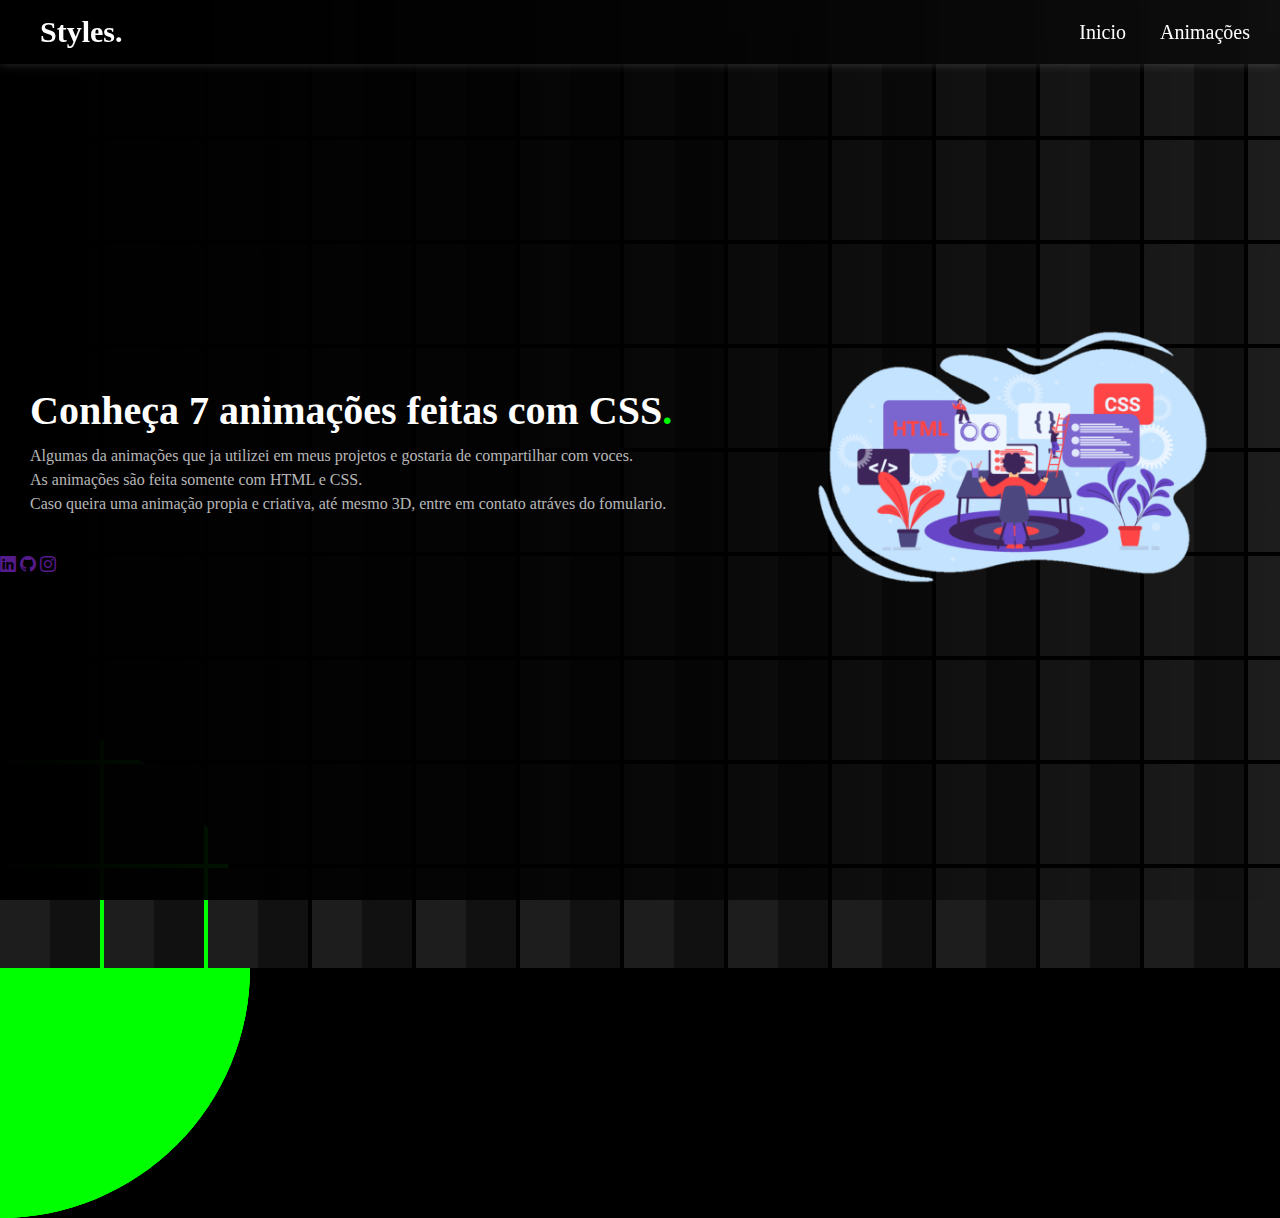
==== commit 13b52a2b: "Update index.html" ====
--- a/index.html
+++ b/index.html
@@ -31,32 +31,11 @@
                 <p>Algumas da animações que ja utilizei em meus projetos e gostaria de compartilhar com voces. <br>
                 As animações são feita somente com HTML e CSS. <br>
                 Caso queira uma animação propia e criativa, até mesmo 3D, entre em contato atráves do fomulario.</p>
-                <form id="contact-form" method="POST" action="https://formsubmit.co/joaopap1234@gmail.com"
-                    enctype="multipart/form-data">
-                    <input type="hidden" name="_captcha" value="false">
-                    <input type="hidden" name="_next" value="http://127.0.0.1:5500">
-            
-                    <div class="input-box">
-                        <div class="input-field">
-                            <input type="text" name="nome" placeholder="Nome completo" required>
-                        </div>
-            
-                        <div class="input-field">
-                            <input type="email" name="email" placeholder="Endereço de email" required>
-                        </div>
-                    </div>
-            
-                    <div class="textarea-field">
-                        <textarea name="assunto" cols="30" rows="10" placeholder="Sua menssagem" required></textarea>
-                    </div>
-            
-                    <div class="btn">
-                        <button type="submit">
-                            <span class="texto">Enviar</span>
-                            <span class="logo-enviar"><i class="bi bi-arrow-right"></i></span>
-                        </button>
-                    </div>
-                </form>
+                <div class="rede-social">
+                    <a href=""><i class="bi bi-linkedin"></i></a>
+                    <a href=""><i class="bi bi-github"></i></a>
+                    <a href=""><i class="bi bi-instagram"></i></a>
+                </div>
             </div>
         </span>
     </section>
--- a/styles.css
+++ b/styles.css
@@ -159,7 +159,7 @@
     position: absolute;
     background: linear-gradient(to right, black, 70%, transparent);
     width: 100%;
-    min-height: 100vh;
+    min-height: 100dvh;
     display: flex;
     justify-content: space-between;
     align-items: center;
@@ -279,6 +279,7 @@
     z-index: 99;
     transition: 1s;
     padding-bottom: 30px;
+    overflow-x: hidden;
 }
 
 .About.ativo {
@@ -405,7 +406,7 @@
 
 @media(max-width: 1100px) {
     .contact h1 {
-        margin-top: 80px;
+        margin-top: 60px;
     }
 
     .black img {
@@ -480,6 +481,11 @@
 
     .black {
         background: linear-gradient(to right, #000000e1, 100%, transparent);
+        height: 100dvh;
+    }
+
+    .cobtainer-box{
+        height: 100dvh;
     }
 
     .contact {
@@ -506,7 +512,7 @@
 
     .black form textarea {
         margin-left: -25px;
-        height: 100px;
+        height: 70px;
     }
 
     .black form {
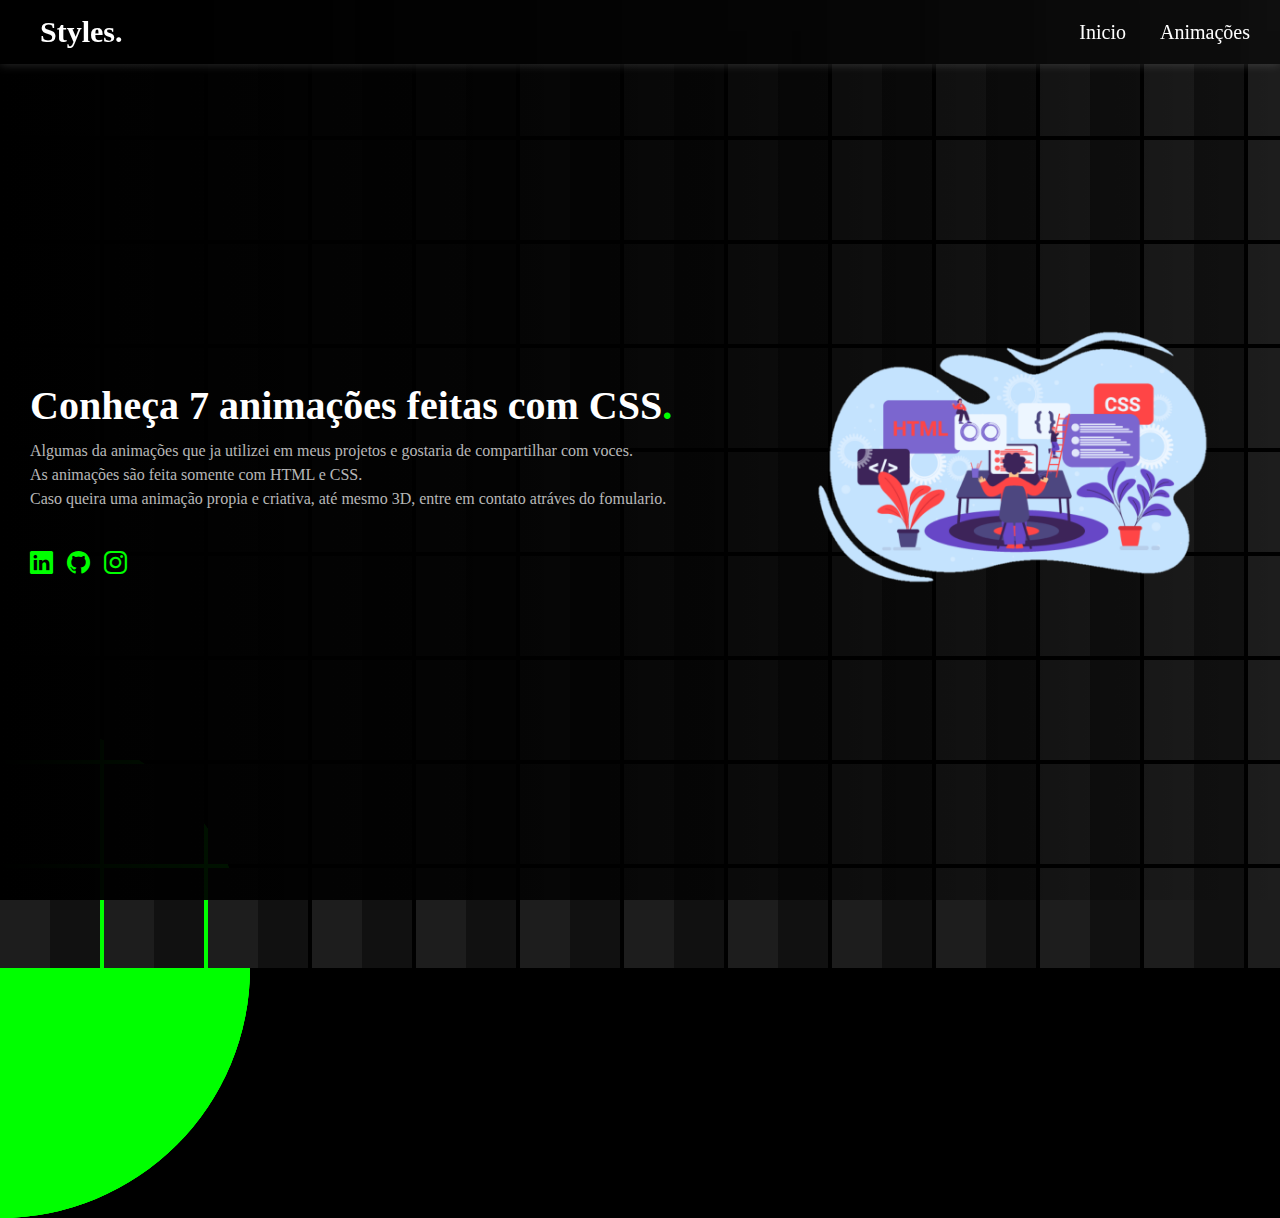
==== commit c5486267: "Update index.html" ====
--- a/index.html
+++ b/index.html
@@ -32,9 +32,9 @@
                 As animações são feita somente com HTML e CSS. <br>
                 Caso queira uma animação propia e criativa, até mesmo 3D, entre em contato atráves do fomulario.</p>
                 <div class="rede-social">
-                    <a href=""><i class="bi bi-linkedin"></i></a>
-                    <a href=""><i class="bi bi-github"></i></a>
-                    <a href=""><i class="bi bi-instagram"></i></a>
+                    <a href="https://www.linkedin.com/in/jo%C3%A3o-vitor-4a18b024a/" target="_blank"><i class="bi bi-linkedin"></i></a>
+                    <a href="https://github.com/desafiogamer" target="_blank"><i class="bi bi-github"></i></a>
+                    <a href="https://www.instagram.com/joaozinxl_3/?hl=pt-br" target="_blank"><i class="bi bi-instagram"></i></a>
                 </div>
             </div>
         </span>
--- a/styles.css
+++ b/styles.css
@@ -159,7 +159,7 @@
     position: absolute;
     background: linear-gradient(to right, black, 70%, transparent);
     width: 100%;
-    min-height: 100dvh;
+    min-height: 100vh;
     display: flex;
     justify-content: space-between;
     align-items: center;
@@ -191,49 +191,16 @@
     }
 }
 
-.black form {
-    width: 400px;
-    margin-left: 30px;
-}
-
-.black form input {
-    border-radius: 5px;
-    padding: 5px;
-    outline: none;
-    margin-right: 10px;
-    margin-bottom: 10px;
-    transition: .3s;
-}
-
-.black form input:focus {
-    outline: 1px solid var(--main-color);
-}
-
-.black form textarea {
-    outline: none;
-    border-radius: 5px;
-    width: 94%;
-    padding: 10px;
-    transition: .3s;
-}
-
-.black form textarea:focus {
-    outline: 1px solid var(--main-color);
-}
-
-.btn button {
-    border-radius: 10px;
-    margin: 0 auto;
-    outline: none;
-    height: 30px;
-    padding: 0 10px;
-    margin-top: 10px;
-    cursor: pointer;
-    transition: .3s;
-}
-
-.btn button:hover {
-    outline: 1px solid var(--main-color);
+.rede-social{
+    margin-left: 20px;
+}
+
+.rede-social a{
+    text-decoration: none;
+    color: #0f0;
+    animation: animateHeader 10s linear infinite;
+    margin-left: 10px;
+    font-size: 23px;
 }
 
 .input-box {
@@ -467,7 +434,11 @@
         display: none;
     }
 
-    .title{
+    .rede-social{
+        margin-left: 0px;
+    }
+
+    .title {
         text-align: center;
         font-size: 40px;
     }
@@ -481,11 +452,11 @@
 
     .black {
         background: linear-gradient(to right, #000000e1, 100%, transparent);
-        height: 100dvh;
+        height: 100vh;
     }
 
     .cobtainer-box{
-        height: 100dvh;
+        height: 100vh;
     }
 
     .contact {
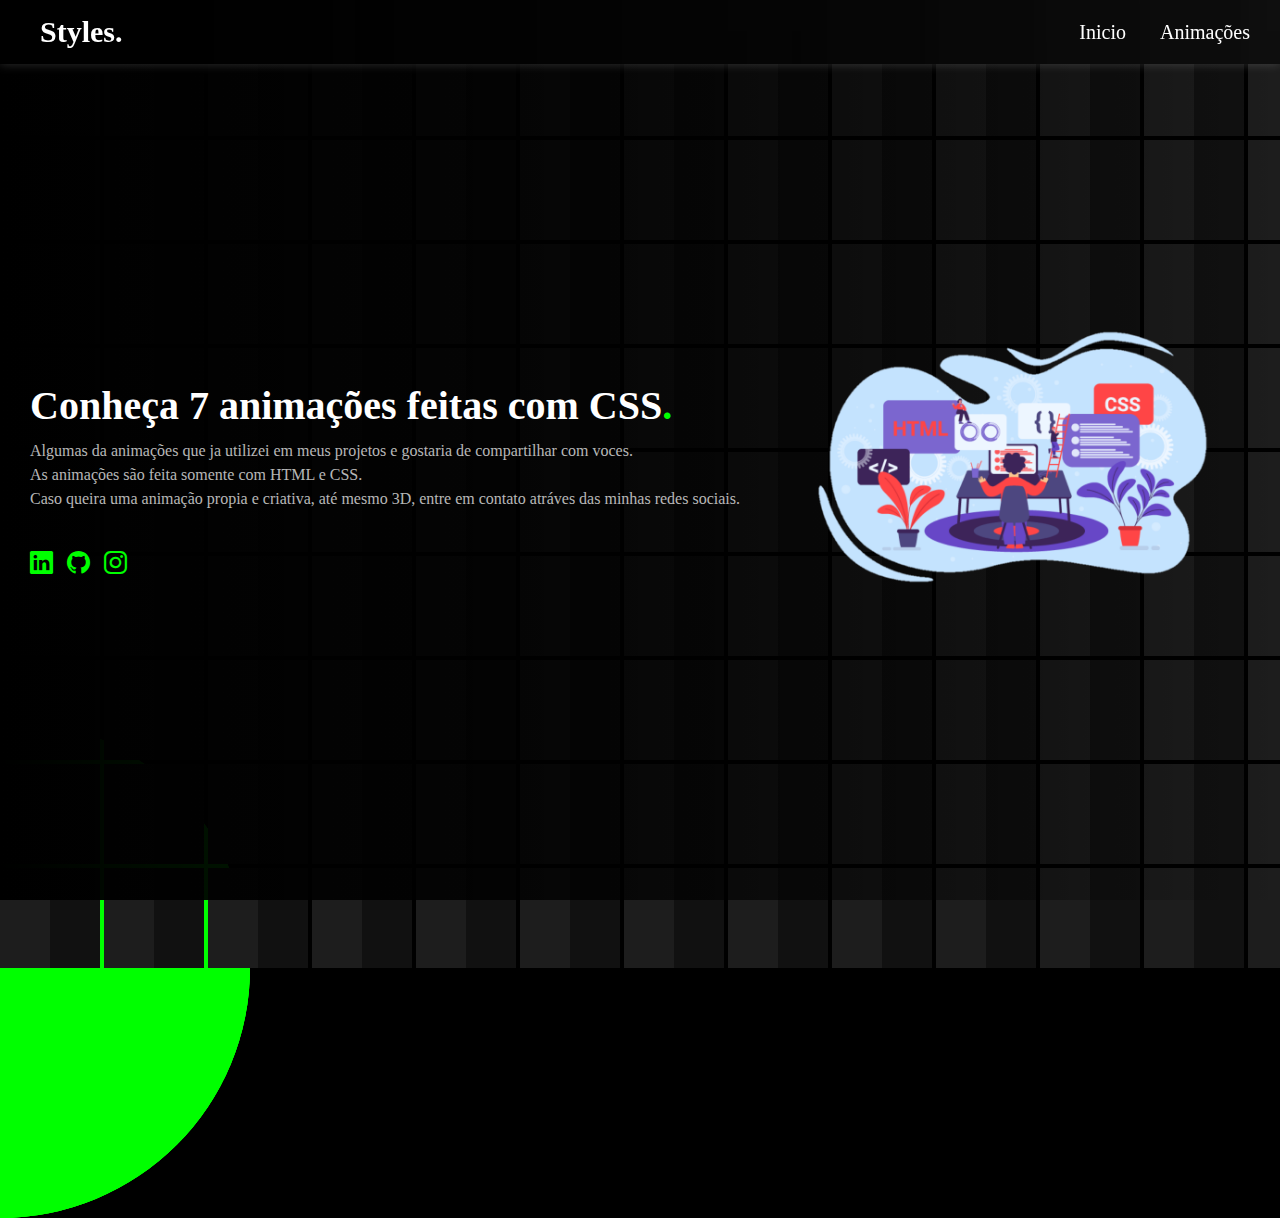
==== commit 2c48f755: "Update index.html" ====
--- a/index.html
+++ b/index.html
@@ -30,7 +30,7 @@
                 <h1>Conheça 7 animações feitas com CSS<span>.</span></h1>
                 <p>Algumas da animações que ja utilizei em meus projetos e gostaria de compartilhar com voces. <br>
                 As animações são feita somente com HTML e CSS. <br>
-                Caso queira uma animação propia e criativa, até mesmo 3D, entre em contato atráves do fomulario.</p>
+                Caso queira uma animação propia e criativa, até mesmo 3D, entre em contato atráves das minhas redes sociais.</p>
                 <div class="rede-social">
                     <a href="https://www.linkedin.com/in/jo%C3%A3o-vitor-4a18b024a/" target="_blank"><i class="bi bi-linkedin"></i></a>
                     <a href="https://github.com/desafiogamer" target="_blank"><i class="bi bi-github"></i></a>
